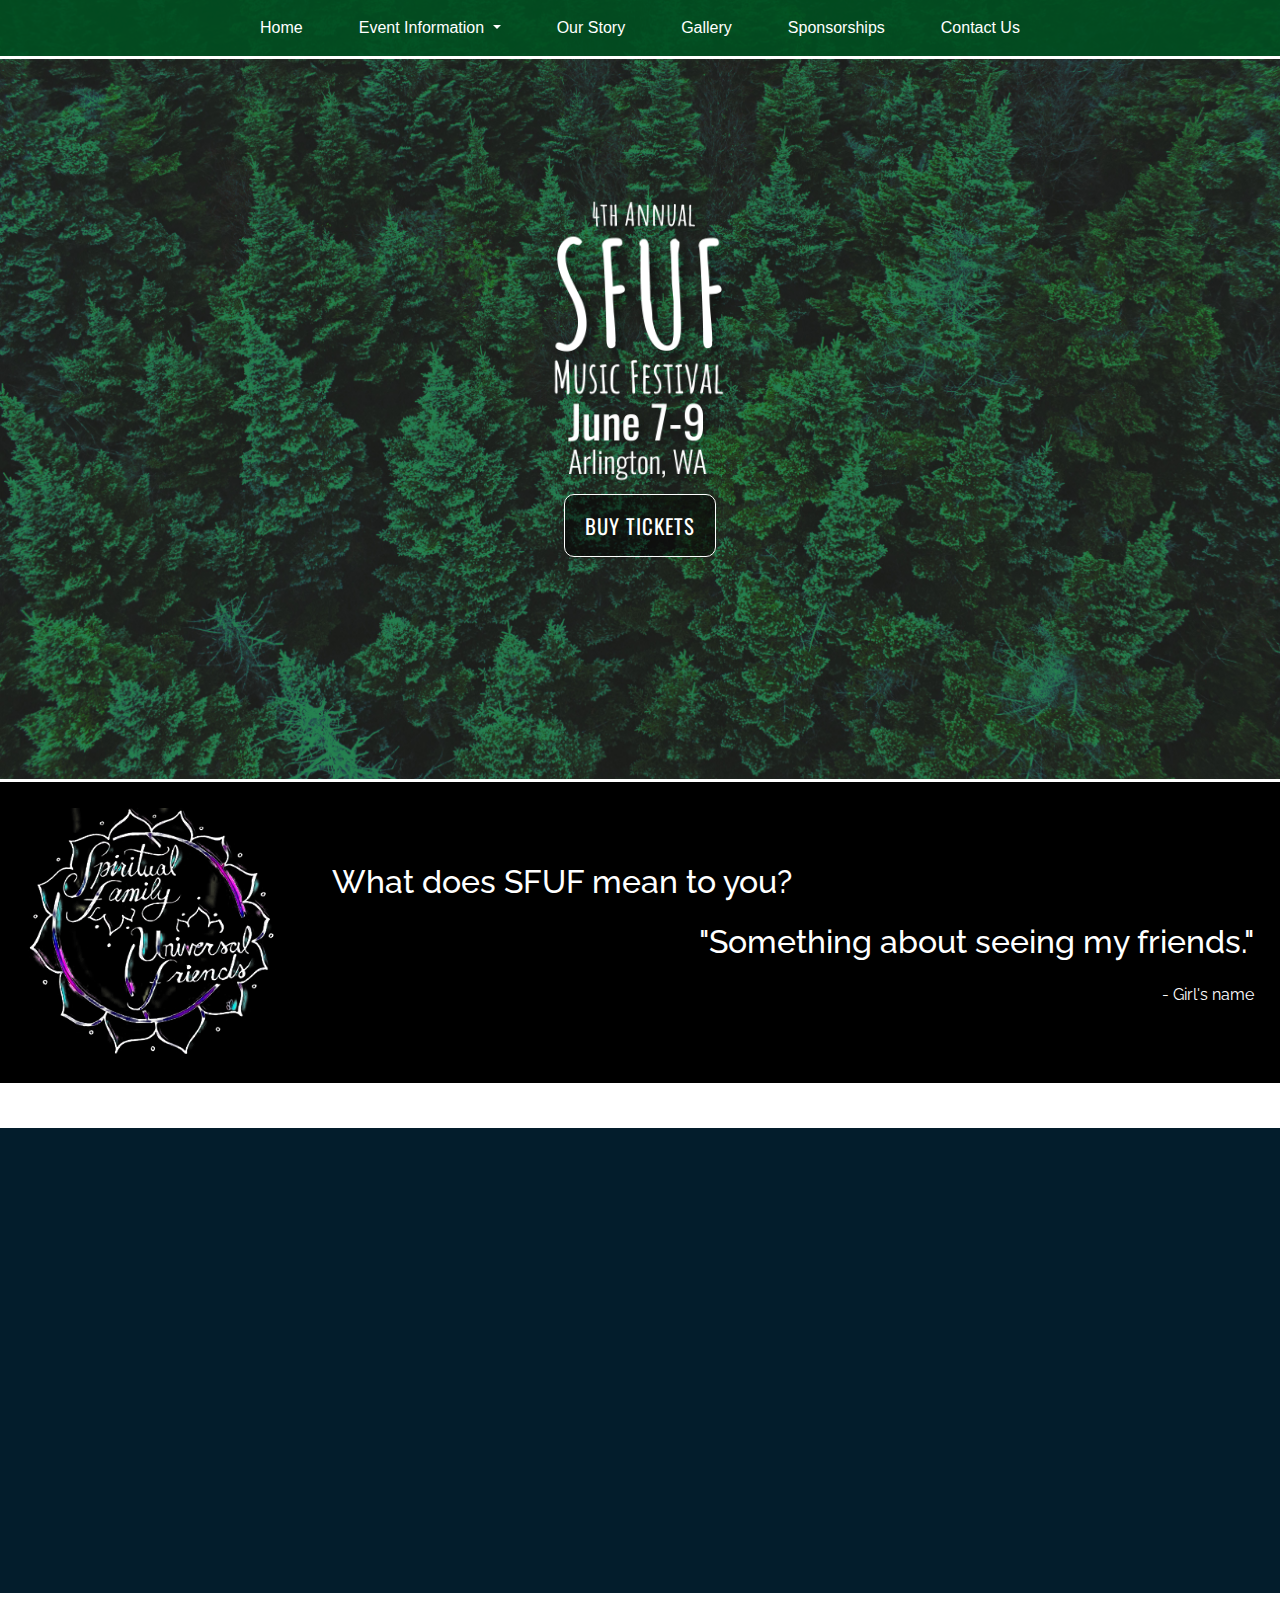
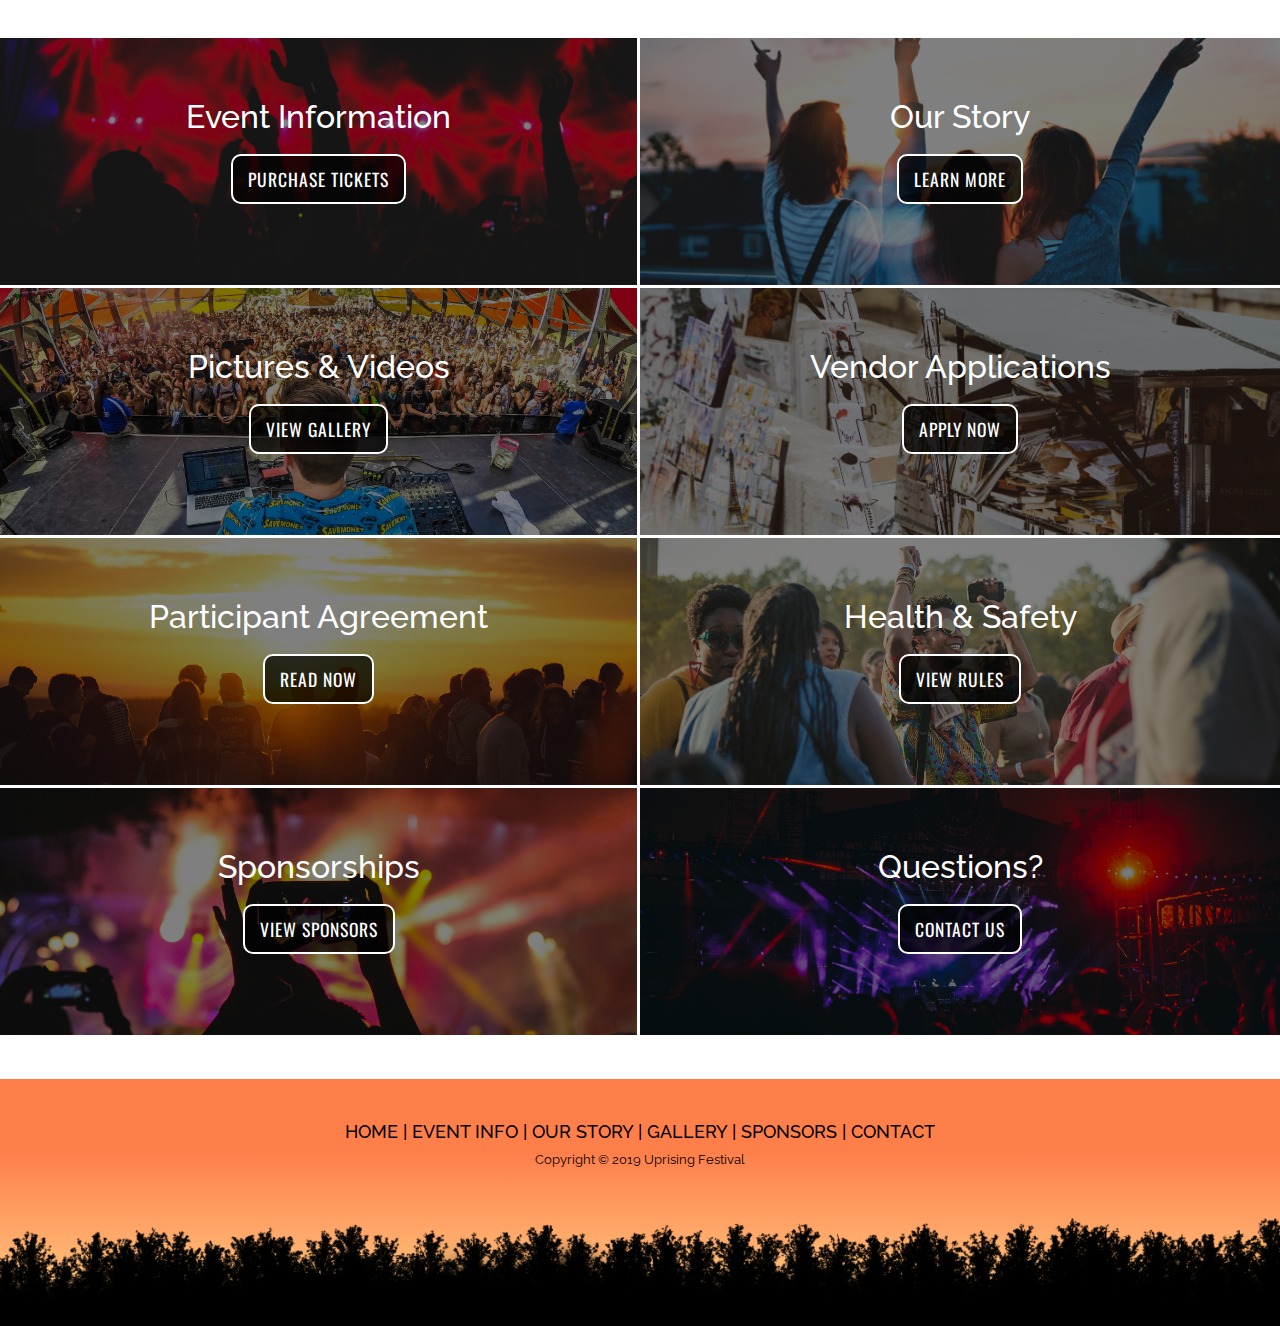
==== index.html @ 6d9744b8 "various updates" ====
<!DOCTYPE html>
<html>
<head>
	<meta name="viewport" content="width=device-width, initial-scale=1.0">
	<title>SFUF Music Festival</title>
	<link rel="stylesheet" href="https://stackpath.bootstrapcdn.com/bootstrap/4.3.1/css/bootstrap.min.css" integrity="sha384-ggOyR0iXCbMQv3Xipma34MD+dH/1fQ784/j6cY/iJTQUOhcWr7x9JvoRxT2MZw1T" crossorigin="anonymous">
	<link rel="stylesheet" type="text/css" href="styles/style.css">
	<link rel="stylesheet" type="text/css" href="https://fonts.googleapis.com/css?family=Oswald:400,700|Raleway:400,500,700|Amatic+SC:700">
	<link rel="stylesheet" href="https://use.fontawesome.com/releases/v5.7.2/css/all.css" integrity="sha384-fnmOCqbTlWIlj8LyTjo7mOUStjsKC4pOpQbqyi7RrhN7udi9RwhKkMHpvLbHG9Sr" crossorigin="anonymous">
	<script src="https://cdnjs.cloudflare.com/ajax/libs/jquery/3.3.1/jquery.js"></script>

	<script type="text/javascript">
		
		$(document).ready(function() {
		    // run test on initial page load
		    checkSize();

		    // run test on resize of the window
		    $(window).resize(checkSize);
		});

		//Function to the css rule
		function checkSize(){
		    if ($(".index-header").css("background-size") == "100%"){
				$(window).scroll(function() {
					var scrollPos = $(this).scrollTop();
					$("header").css({
						'background-size' : 100 + scrollPos/30 + '%'
					});
				});
		    }
		}

		$(function(){  // $(document).ready shorthand
		  $('.row-2').fadeIn('slow');
		});

		$(document).ready(function() {
		    
		    /* Every time the window is scrolled ... */
		    $(window).scroll( function(){
		    
		        /* Check the location of each desired element */
		        $('.video').each( function(i){
		            
		            var bottom_of_object = $(this).position().top + $(this).outerHeight();
		            var bottom_of_window = $(window).scrollTop() + $(window).height();
		            
		            /* If the object is completely visible in the window, fade it it */
		            if( bottom_of_window > bottom_of_object ){
		                
		                $(this).animate({'opacity':'1'},1000);
		                    
		            }
		            
		        }); 
		    
		    });
		    
		});

	</script>

</head>
<body>


	<header class="index-header">

		<nav class="navbar navbar-expand-lg navbar-light bg-light">
<!-- 		  <a class="navbar-brand" href="#"><img src="images/sfuf-white.png" id="nav-logo"></a> -->
		  <button class="navbar-toggler" type="button" data-toggle="collapse" data-target="#navbarSupportedContent" aria-controls="navbarSupportedContent" aria-expanded="false" aria-label="Toggle navigation">
		    <span class="navbar-toggler-icon"></span>
		  </button>

		  <div class="collapse navbar-collapse" id="navbarSupportedContent">
		    <ul class="navbar-nav mr-auto">
		      <li class="nav-item active">
		        <a class="nav-link" href="index.html">Home <span class="sr-only">(current)</span></a>
		      </li>
		      <li class="nav-item dropdown">
		        <a class="nav-link dropdown-toggle" href="#" id="navbarDropdown" role="button" data-toggle="dropdown" aria-haspopup="true" aria-expanded="false">
		          Event Information
		        </a>
		        <div class="dropdown-menu" aria-labelledby="navbarDropdown">
		          <a class="dropdown-item" href="#">General Info</a>
		          <a class="dropdown-item" href="#">Health & Safety</a>
		          <a class="dropdown-item" href="#">Participant Agreement</a>
		          <a class="dropdown-item" href="#">Vendor App</a>
		        </div>
		      </li>
		      <li class="nav-item">
		        <a class="nav-link" href="our-story.html">Our Story</a>
		      </li>
		      <li class="nav-item">
		        <a class="nav-link" href="#">Gallery</a>
		      </li>
		      <li class="nav-item">
		        <a class="nav-link" href="#">Sponsorships</a>
		      </li>
		      <li class="nav-item">
		        <a class="nav-link" href="#">Contact Us</a>
		      </li>
		      </li>
		    </ul>
		  </div>
		</nav>

		<div class="header-content">
			<img src="images/sfuf-header-3.png" class="header-img"><br>
			<button class="header-btn">Buy Tickets</button>
		</div>
	</header>

	<div id="primary" class="index-content">
		<main id="main" class="site-main">

			<div class="main-content">

				<div class="row-1">
					<div class="logo">
						<img src="images/sfuf-white.png" id="logo">
					</div>
					<div class="quote">
						<h1>What does SFUF mean to you?</h1>
						<div class="reply">
							<h1>"Something about seeing my friends."</h1>
							<p>- Girl's name</p>
						</div>
					</div>
				</div>			

				<div class="row-2">
					<div class="video">
						<h1 class="video-title">SFUF Music Festival 2017 Footage</h1>
						<iframe src="https://www.youtube.com/embed/9cWSWZK2eg0?controls=0?rel=0" frameborder="0" allow="accelerometer; autoplay; encrypted-media; gyroscope; picture-in-picture" allowfullscreen class="yt-video"></iframe>
					</div>
				</div>
			</div>

			<div class="flex-container">
				<div class="box box-1">
					<div class="overlay">
						<div class="box-content">
							<h2>Event Information</h2>
							<button class="nav-btn">Purchase Tickets</button>
						</div>
					</div>
				</div>
				<div class="box box-2">
					<div class="overlay">	
						<div class="box-content">
							<h2>Our Story</h2>
							<button class="nav-btn">Learn More</button>
						</div>
					</div>
				</div>
				<div class="box box-3">
					<div class="overlay">
						<div class="box-content">
							<h2>Pictures & Videos</h2>
							<button class="nav-btn">View Gallery</button>
						</div>
					</div>
				</div>
				<div class="box box-4">
					<div class="overlay">
						<div class="box-content">
							<h2>Vendor Applications</h2>
							<button class="nav-btn">Apply Now</button>
						</div>
					</div>
				</div>
				<div class="box box-5">
					<div class="overlay">
						<div class="box-content">
							<h2>Participant Agreement</h2>
							<button class="nav-btn">Read Now</button>
						</div>
					</div>
				</div>
				<div class="box box-6">
					<div class="overlay">
						<div class="box-content">
							<h2>Health & Safety</h2>
							<button class="nav-btn">View Rules</button>
						</div>
					</div>
				</div>
				<div class="box box-7">
					<div class="overlay">
						<div class="box-content">
							<h2>Sponsorships</h2>
							<button class="nav-btn">View Sponsors</button>
						</div>
					</div>
				</div>
				<div class="box box-8">
					<div class="overlay">
						<div class="box-content">
							<h2>Questions?</h2>
							<button class="nav-btn">Contact Us</button>
						</div>
					</div>
				</div>
			</div>

		</main><!-- #main -->
	</div><!-- #primary -->


	<footer class="site-footer">
		<div class="footer-bg">
			<div class="site-info">
				<span class="footer-links"><a href="index.html">Home</a> | <a href="event-information.html">Event Info</a> | <a href="our-story.html">Our Story</a> | <a href="gallery.html">Gallery</a> | <a href="sponsors.html">Sponsors</a> | <a href="contact.html">Contact</a></span>
				<span class="copyright">Copyright © 2019 Uprising Festival</span>
				<span class="soc-med-icons"><a href="https://www.facebook.com/SpiritualFamilyUniversalFriends" target="_blank"><i class="fab fa-facebook"></i></a><a href="https://www.instagram.com/uprising.fest/" target="_blank"><i class="fab fa-instagram"></i></a></span>
			</div><!-- .site-info -->
		</div>
	</footer>


	<script src="https://stackpath.bootstrapcdn.com/bootstrap/4.3.1/js/bootstrap.min.js" integrity="sha384-JjSmVgyd0p3pXB1rRibZUAYoIIy6OrQ6VrjIEaFf/nJGzIxFDsf4x0xIM+B07jRM" crossorigin="anonymous"></script>
</body>
</html>
---- styles/style.css ----
/*--------------------------------------------------------------
# Normalize
--------------------------------------------------------------*/
html {
	line-height: 1.15; /* 1 */
	-webkit-text-size-adjust: 100%; /* 2 */
}

body {
	margin: 0;
	outline: none;
}


h1 {
	font-size: 2em;
	margin: 0.67em 0;
	font-family: 'Raleway', sans-serif;
	font-weight: 500;
}

a {
	cursor: pointer;
}

/*--------------------------------------------------------------
## Header
--------------------------------------------------------------*/
body {
	background-image: url("../images/noah-silliman-155839-unsplash-1.jpg");
	background-size: cover;
	background-attachment: fixed;
	background-position: center;
}

.navbar {
	border-bottom: 3px solid #fff;
}

.navbar-light .navbar-toggler {
    color: #fff;
    border: none;
    filter: invert(100%);
}

.navbar-light .navbar-nav .nav-link {
    color: #fff;
}

.bg-light {
	background: rgba(0,79,32,.9) !important;	
}

.dropdown-menu {
	background: #006F2D;
}

.dropdown-menu a {
	color: #fff;
	transition: .2s;
	-webkit-transition: .2s;
}

@media (min-width: 992px) {
	.navbar-expand-lg .navbar-nav .nav-link {
		margin: 0 20px;
	}
	.mr-auto {
		margin: 0 auto;
	}
	.navbar-light .navbar-nav .nav-link,
	.navbar-light .navbar-nav .active>.nav-link {
		color: #fff;
		transition: .3s;
		-webkit-transition: .3s;
	}
}

.index-header {
	background: url("../images/noah-silliman-155839-unsplash-1.jpg") no-repeat;
	background-size: 100%;
	background-position: center; 
}

.page-header {
	background: url("../images/daniel-mingook-kim-139409-unsplash.jpg") no-repeat/* 50% 50%*/;
	background-size: 100%;
	background-position: center bottom;
}

header {
	background: url("../images/noah-silliman-155839-unsplash-1.jpg") no-repeat 50% 50%;
	background-size: cover;
}

.header-content {
	margin-top: 15vh;
	height: 65vh;
	text-align: center;
	color: #fff;
	overflow: hidden;
}

.header-content h1 {
	font-family: 'Amatic SC', sans-serif;
	font-size: 5em;
	margin-top: 10%;
	text-shadow: 4px 2px 10px rgba(0,0,0,0.8);
}

.header-img {
	width: 40%;
	max-width: 200px;
}

.header-btn {
	text-decoration: none;
	border: 1px solid #fff;
	border-radius: 10px;
	margin-top: 10px;
	padding: 15px 20px;
	font-size: 1.3em;
	background: rgba(0,0,0,0.5);
	color: #fff;
	font-family: 'Oswald', sans-serif;
	letter-spacing: 1px;
	text-transform: uppercase;
	transition: .3s;
	-webkit-transition: .3s;
	outline: none;
}

.header-btn:hover {
	border: 1px solid #fff;
	background: rgba(0,0,0,0.7);
	cursor: pointer;
	letter-spacing: 2px;
	font-size: 1.4em;
}

.menu-toggle {
	background: none;
	border: none;
	font-size: 1.5em;
	line-height: 35px;
	outline: none;
}

/*--------------------------------------------------------------
## Main Content
--------------------------------------------------------------*/
.content-area {
	width: 100%;
	font-family: 'Raleway', sans-serif;
	padding-bottom: 3%;
	background: #000;
	color: #fff;
}

#primary {
	width: 100%;
	font-family: 'Raleway', sans-serif;
	background: rgba(255,255,255,.5);
	padding-bottom: 3%;
}

.main-content {
	color: #fff;
	border-top: 3px solid #fff;
}

.row-1 {
	background: #000;
	display: flex;
	border-bottom: 3px solid #fff;
}

.logo {
	flex: 1 25%;
	padding: 2%;
	align-items: center;
	align-self: center;
}

#logo {
	max-width: 250px;
	width: 100%;
}

.quote {
	flex: 1 80%;
	padding: 2%;
	align-items: center;
	align-self: center;
}

.reply {
	text-align: right;
}

.row-2 {
	background: #031D2C; 	
	margin: 3% 0;
	border-bottom: 3px solid #fff;
	border-top: 3px solid #fff;
}

.video {
	padding: 3% 2%;
	margin: 0 auto;
	text-align: center;
	opacity: 0;

}

.video-title {
	font-size: 2.2em;
	margin: 0 0 2% 0;
	color: #B5C5CE;
}

.yt-video {
	width: 560px;
	height: 315px; 
}

.flex-container {
	display: flex;
	flex-wrap: wrap;
	border-bottom: 3px solid #fff;
}

.box {
	position: relative;
	width: 50%;
	text-align: center;
	height: 250px;
	color: #fff;
	background-size: cover;
	background-repeat: no-repeat;
	background-position: center;
	border-top: 3px solid #fff;
}

.box-1 {
	background-image: url("../images/noiseporn-247586-unsplash.jpg");
	border-right: 3px solid #fff;
}

.box-2 {
	background-image: url("../images/simon-maage-706908-unsplash.jpg");
}

.box-3 {
	background-image: url("../images/photo-1493676304819-0d7a8d026dcf.jpeg");
	border-right: 3px solid #fff;
}

.box-4 {
	background-image: url("../images/photo-1474500509889-915dbf0f966a.jpeg");
}

.box-5 {
	background-image: url("../images/photo-1529182856268-587c45053e0f.jpeg");
	border-right: 3px solid #fff;
}

.box-6 {
	background-image: url("../images/photo-1520483691742-bada60a1edd6.jpeg");
}

.box-7 {
	background-image: url("../images/photo-1501281668745-f7f57925c3b4.jpeg");
	border-right: 3px solid #fff;
}

.box-8 {
	background-image: url("../images/photo-1506157999258-a35364384ce9.jpeg");
}

.overlay {
	position: absolute;
	background: rgba(0,0,0,0.5);
	top: 0;
	left: 0;
	width: 100%;
	height: 100%;
}

.box-content h2 {
	margin-top: 0;
}

.box-content {
	height: 100%;
	margin-top: 60px;
}

.nav-btn {
	text-decoration: none;
	border: 2px solid #fff;
	border-radius: 10px;
	margin-top: 10px;
	padding: 10px 15px;
	background: rgba(0,0,0,0.7);
	color: #fff;
	font-family: 'Oswald', sans-serif;
	letter-spacing: 1px;
	font-size: 1.1em;
	text-transform: uppercase;
	transition: .5s;
	-webkit-transition: .5s;
	outline: none;
}

.nav-btn:hover {
	border: 2px solid #000;
	color: #000;
	background: rgba(255,255,255,0.9);
	cursor: pointer;
}

.page-content {
	background: #000;
	width: 100%;
	padding: 10% 0;
	border-bottom: 3px solid #fff;
}

.page-content p {
	max-width: 1000px;
	margin: 0 auto;
}

/*--------------------------------------------------------------
## Footer
--------------------------------------------------------------*/
.site-footer {
	background: linear-gradient(#ff7f4b 30%, #ffd88c);
	background-size: 100%;
	position: relative;
	height: 250px;
	color: #000;
	border-top: 3px solid #fff;
}

.site-info {
	padding: 0 2%;
	margin: 40px;
	text-align: center;
	font-family: 'Raleway', sans-serif;
}

.site-info span {
	display: block;
}

.site-info a {
	color: #000;
	text-decoration: none;
}

.site-info a:hover {
	color: #000;
	text-decoration: underline;
}

.footer-links {
	font-size: 1.1em;
	font-weight: 500;
	text-transform: uppercase;
}

.copyright {
	font-size: .8em;
	margin-top: 5px;
}

.soc-med-icons {
	margin-top: 5px;
	z-index: 100;
}

.fab {
	font-size: 1.8em;
	margin: 0 1%;
}

.fab:hover {
	color: rgba(0,0,0,0.8);
}

.footer-bg {
	background-image: url("../images/footer-trees-6.png");
	background-position: bottom;
	background-size: contain;
	background-repeat: no-repeat;
	width: 100%;
	height: 100%;
	position: absolute;
}

/*--------------------------------------------------------------
## Media Queries
--------------------------------------------------------------*/
@media only screen and (max-width: 992px) {
	.index-header,
	.page-header {
		background-size: cover;
	}

	.box {
		width: 100%;
	}

	.box-1,
	.box-3,
	.box-5,
	.box-7 {
		border-right: none;
	}

	.footer-bg {
		background-size: 150%;
	}
}

@media only screen and (max-width: 768px) {
	.video-title {
		font-size: 1.5em;
	}

	.row-1 {
		display: block;
		padding: 2%;
	}

	.logo {
		width: 100%;
		text-align: center;
	}

	.quote h1 {
		font-size: 1.6em;
		margin: 1.5rem 0;
	}

	.yt-video {
		width: 380px;
		height: 214px;
	}

	.fab {
		margin: 0 2%;
	}

	.footer-bg {
		background-size: 200%;
	}
}
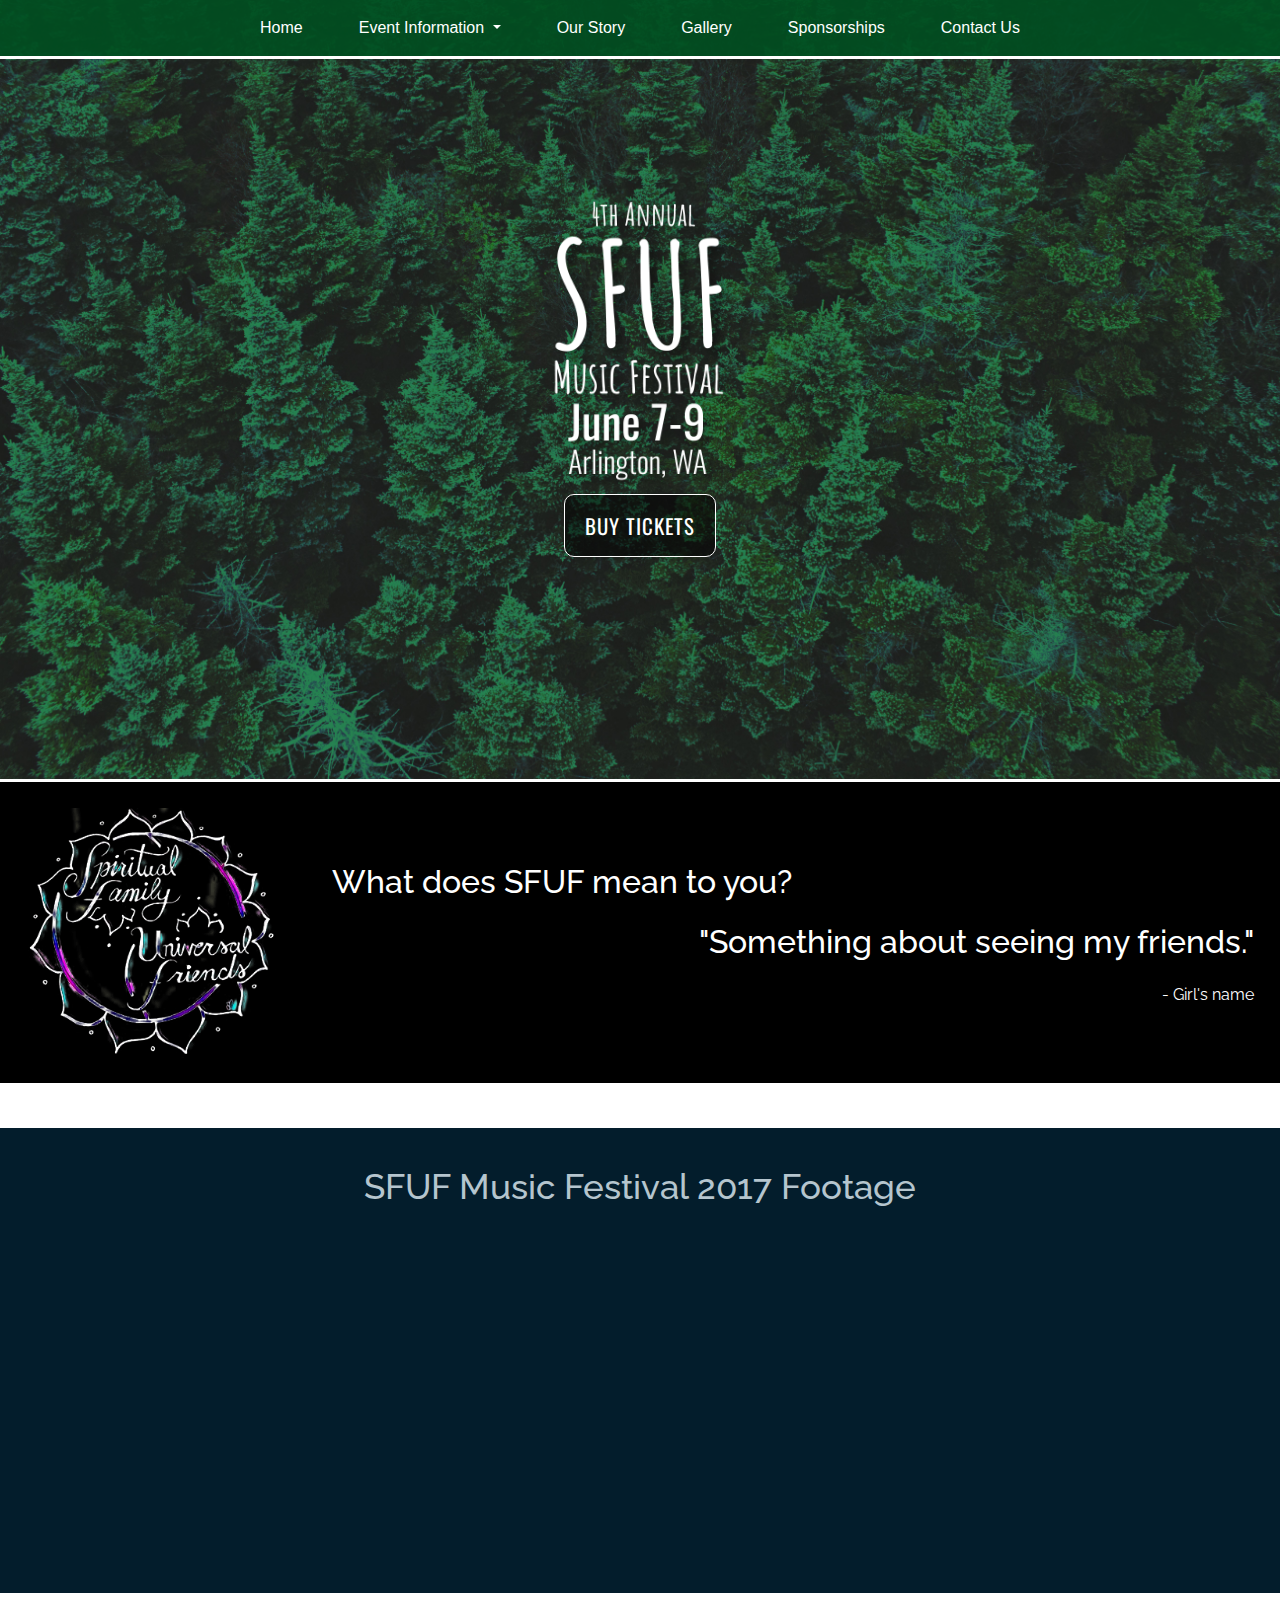
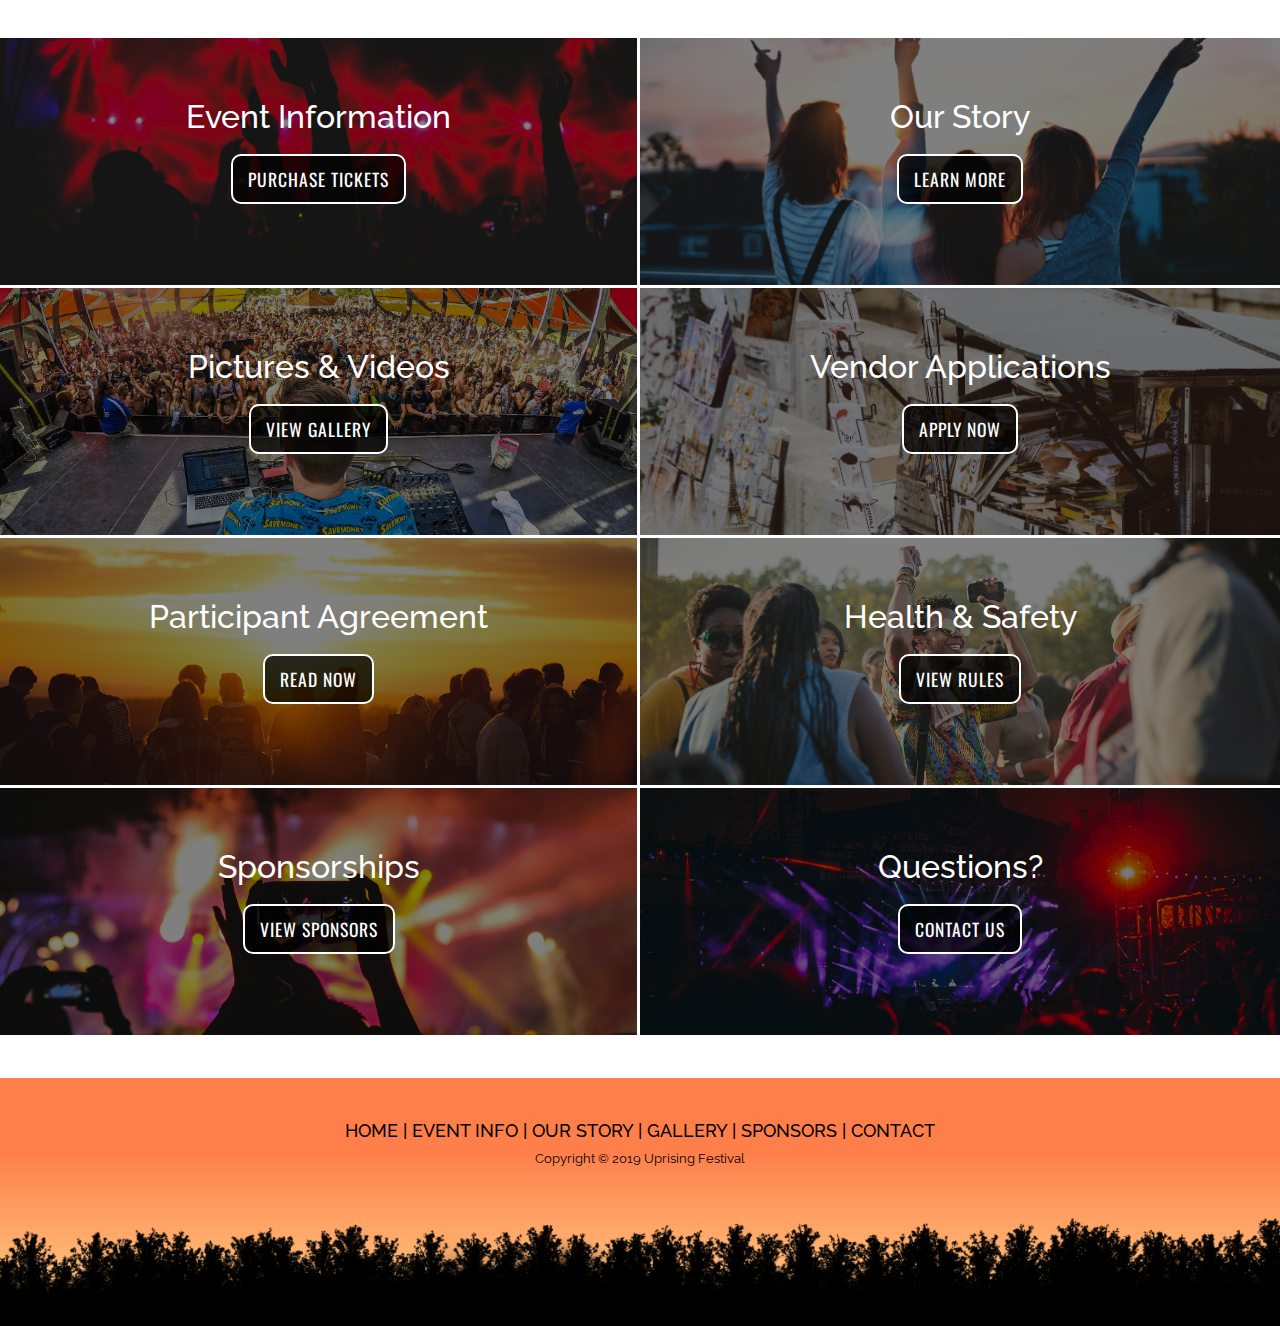
==== commit c64b34dc: "contact page" ====
--- a/index.html
+++ b/index.html
@@ -32,7 +32,7 @@
 		}
 
 		$(function(){  // $(document).ready shorthand
-		  $('.row-2').fadeIn('slow');
+		  $('.video').fadeIn('slow');
 		});
 
 		$(document).ready(function() {
@@ -41,7 +41,7 @@
 		    $(window).scroll( function(){
 		    
 		        /* Check the location of each desired element */
-		        $('.video').each( function(i){
+		        $('.yt-video').each( function(i){
 		            
 		            var bottom_of_object = $(this).position().top + $(this).outerHeight();
 		            var bottom_of_window = $(window).scrollTop() + $(window).height();
@@ -99,7 +99,7 @@
 		        <a class="nav-link" href="#">Sponsorships</a>
 		      </li>
 		      <li class="nav-item">
-		        <a class="nav-link" href="#">Contact Us</a>
+		        <a class="nav-link" href="contact.html">Contact Us</a>
 		      </li>
 		      </li>
 		    </ul>
@@ -207,7 +207,6 @@
 
 		</main><!-- #main -->
 	</div><!-- #primary -->
-
 
 	<footer class="site-footer">
 		<div class="footer-bg">
@@ -219,7 +218,6 @@
 		</div>
 	</footer>
 
-
 	<script src="https://stackpath.bootstrapcdn.com/bootstrap/4.3.1/js/bootstrap.min.js" integrity="sha384-JjSmVgyd0p3pXB1rRibZUAYoIIy6OrQ6VrjIEaFf/nJGzIxFDsf4x0xIM+B07jRM" crossorigin="anonymous"></script>
 </body>
 </html>
--- a/styles/style.css
+++ b/styles/style.css
@@ -61,36 +61,27 @@
 	-webkit-transition: .2s;
 }
 
-@media (min-width: 992px) {
-	.navbar-expand-lg .navbar-nav .nav-link {
-		margin: 0 20px;
-	}
-	.mr-auto {
-		margin: 0 auto;
-	}
-	.navbar-light .navbar-nav .nav-link,
-	.navbar-light .navbar-nav .active>.nav-link {
-		color: #fff;
-		transition: .3s;
-		-webkit-transition: .3s;
-	}
-}
-
 .index-header {
 	background: url("../images/noah-silliman-155839-unsplash-1.jpg") no-repeat;
 	background-size: 100%;
-	background-position: center; 
-}
-
-.page-header {
-	background: url("../images/daniel-mingook-kim-139409-unsplash.jpg") no-repeat/* 50% 50%*/;
+	background-position: bottom center; 
+}
+
+.about-header {
+	background: url("../images/daniel-mingook-kim-139409-unsplash.jpg") no-repeat;
 	background-size: 100%;
 	background-position: center bottom;
 }
 
+.contact-header {
+	background: url("../images/pavan-trikutam-1660-unsplash.jpg") no-repeat;
+	background-size: 100%;
+	background-position: center bottom;
+}
+
 header {
-	background: url("../images/noah-silliman-155839-unsplash-1.jpg") no-repeat 50% 50%;
-	background-size: cover;
+/*	background: url("../images/noah-silliman-155839-unsplash-1.jpg") no-repeat 50% 50%;
+	/*background-size: cover;*/
 }
 
 .header-content {
@@ -209,7 +200,6 @@
 	padding: 3% 2%;
 	margin: 0 auto;
 	text-align: center;
-	opacity: 0;
 
 }
 
@@ -221,7 +211,8 @@
 
 .yt-video {
 	width: 560px;
-	height: 315px; 
+	height: 315px;
+	opacity: 0;
 }
 
 .flex-container {
@@ -330,6 +321,40 @@
 .page-content p {
 	max-width: 1000px;
 	margin: 0 auto;
+}
+
+.contact-content {
+	display: flex;
+}
+
+.contact-left,
+.contact-right {
+	flex: 1 50%;
+	padding: 0 2%;
+}
+
+.contact-left form {
+	max-width: 300px;
+	margin: 0 auto;
+}
+
+.contact-left input,
+.contact-left textarea {
+	margin: 2%;
+	padding: 1% 2%;
+	border-radius: 5px;
+	outline: none;
+	background: #f5f5f5;
+	border: 3px solid #c8c8c8;
+	color: rgb(0,79,32);
+}
+
+.contact-buttons {
+	text-align: center;
+}
+
+.contact-right i {
+	margin: 2%;
 }
 
 /*--------------------------------------------------------------
@@ -341,7 +366,7 @@
 	position: relative;
 	height: 250px;
 	color: #000;
-	border-top: 3px solid #fff;
+	border-top: 2px solid #fff;
 }
 
 .site-info {
@@ -446,8 +471,8 @@
 	}
 
 	.yt-video {
-		width: 380px;
-		height: 214px;
+		width: 350px;
+		height: 197px;
 	}
 
 	.fab {
@@ -459,7 +484,20 @@
 	}
 }
 
-
-
-
-
+@media (min-width: 992px) {
+	.navbar-expand-lg .navbar-nav .nav-link {
+		margin: 0 20px;
+	}
+	.mr-auto {
+		margin: 0 auto;
+	}
+	.navbar-light .navbar-nav .nav-link,
+	.navbar-light .navbar-nav .active>.nav-link {
+		color: #fff;
+		transition: .3s;
+		-webkit-transition: .3s;
+	}
+}
+
+
+
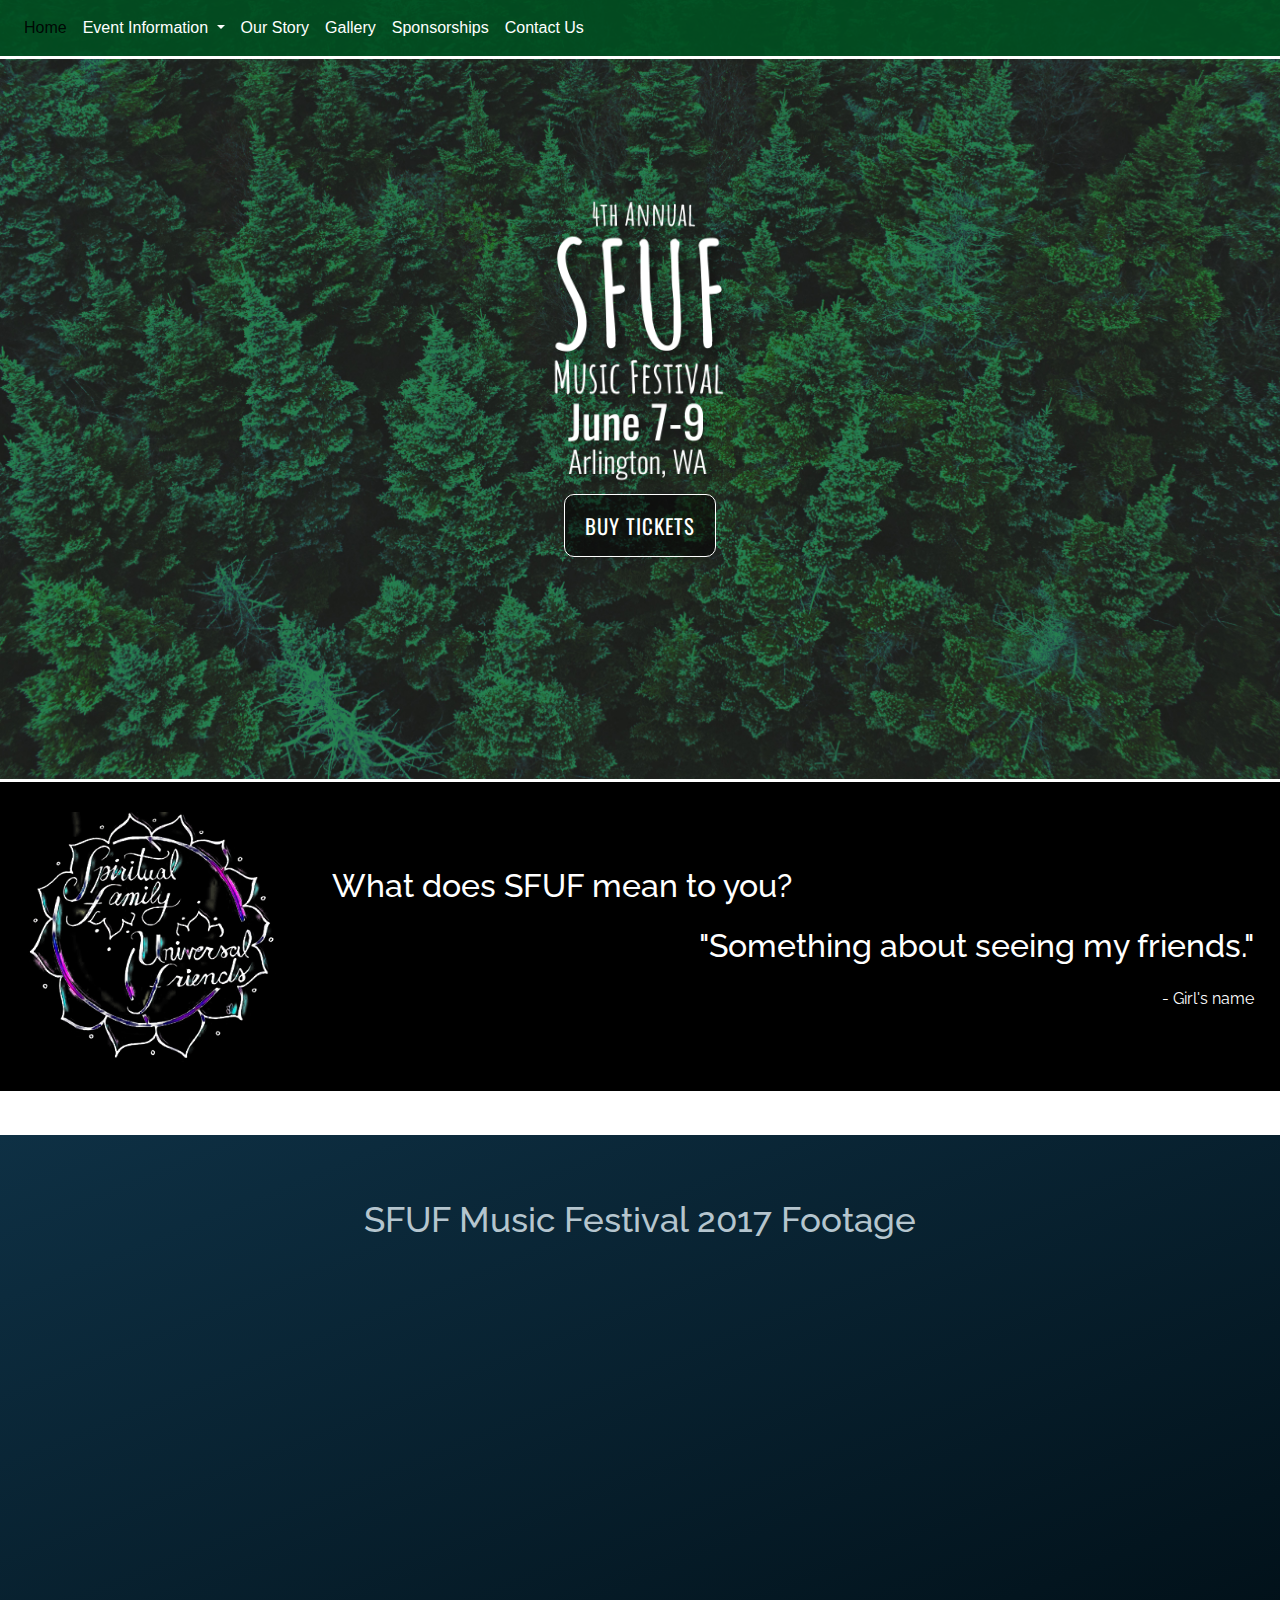
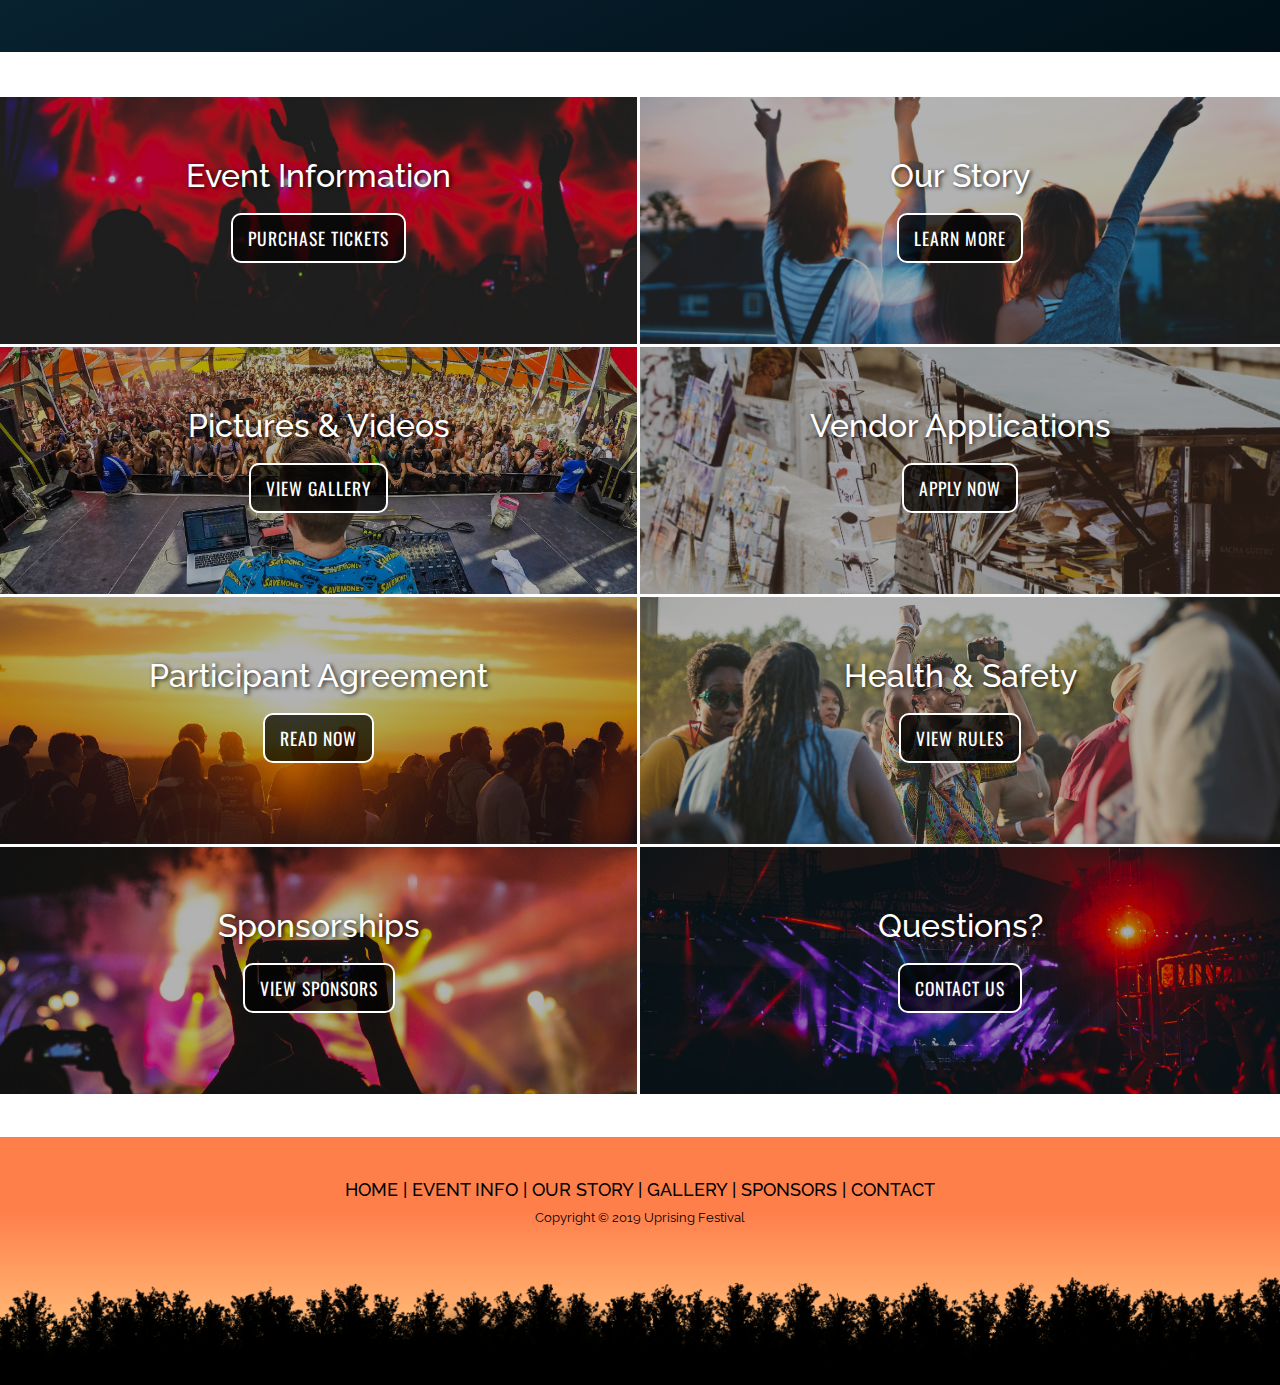
==== commit 92db5688: "various" ====
--- a/index.html
+++ b/index.html
@@ -7,60 +7,6 @@
 	<link rel="stylesheet" type="text/css" href="styles/style.css">
 	<link rel="stylesheet" type="text/css" href="https://fonts.googleapis.com/css?family=Oswald:400,700|Raleway:400,500,700|Amatic+SC:700">
 	<link rel="stylesheet" href="https://use.fontawesome.com/releases/v5.7.2/css/all.css" integrity="sha384-fnmOCqbTlWIlj8LyTjo7mOUStjsKC4pOpQbqyi7RrhN7udi9RwhKkMHpvLbHG9Sr" crossorigin="anonymous">
-	<script src="https://cdnjs.cloudflare.com/ajax/libs/jquery/3.3.1/jquery.js"></script>
-
-	<script type="text/javascript">
-		
-		$(document).ready(function() {
-		    // run test on initial page load
-		    checkSize();
-
-		    // run test on resize of the window
-		    $(window).resize(checkSize);
-		});
-
-		//Function to the css rule
-		function checkSize(){
-		    if ($(".index-header").css("background-size") == "100%"){
-				$(window).scroll(function() {
-					var scrollPos = $(this).scrollTop();
-					$("header").css({
-						'background-size' : 100 + scrollPos/30 + '%'
-					});
-				});
-		    }
-		}
-
-		$(function(){  // $(document).ready shorthand
-		  $('.video').fadeIn('slow');
-		});
-
-		$(document).ready(function() {
-		    
-		    /* Every time the window is scrolled ... */
-		    $(window).scroll( function(){
-		    
-		        /* Check the location of each desired element */
-		        $('.yt-video').each( function(i){
-		            
-		            var bottom_of_object = $(this).position().top + $(this).outerHeight();
-		            var bottom_of_window = $(window).scrollTop() + $(window).height();
-		            
-		            /* If the object is completely visible in the window, fade it it */
-		            if( bottom_of_window > bottom_of_object ){
-		                
-		                $(this).animate({'opacity':'1'},1000);
-		                    
-		            }
-		            
-		        }); 
-		    
-		    });
-		    
-		});
-
-	</script>
-
 </head>
 <body>
 
@@ -219,5 +165,7 @@
 	</footer>
 
 	<script src="https://stackpath.bootstrapcdn.com/bootstrap/4.3.1/js/bootstrap.min.js" integrity="sha384-JjSmVgyd0p3pXB1rRibZUAYoIIy6OrQ6VrjIEaFf/nJGzIxFDsf4x0xIM+B07jRM" crossorigin="anonymous"></script>
+	<script src="https://cdnjs.cloudflare.com/ajax/libs/jquery/3.3.1/jquery.js"></script>
+	<script type="text/javascript" src="scripts/main.js"></script>
 </body>
 </html>
--- a/styles/style.css
+++ b/styles/style.css
@@ -11,7 +11,6 @@
 	outline: none;
 }
 
-
 h1 {
 	font-size: 2em;
 	margin: 0.67em 0;
@@ -21,6 +20,16 @@
 
 a {
 	cursor: pointer;
+}
+
+::selection {
+  background: #26854C;
+  color: #101010;
+}
+
+::-moz-selection {
+  background: #26854C;
+  color: #101010;
 }
 
 /*--------------------------------------------------------------
@@ -180,7 +189,7 @@
 
 .quote {
 	flex: 1 80%;
-	padding: 2%;
+	padding: 5% 2%;
 	align-items: center;
 	align-self: center;
 }
@@ -190,14 +199,15 @@
 }
 
 .row-2 {
-	background: #031D2C; 	
+	background-color: #031D2C;
+	background-image: linear-gradient(to bottom right, #0E3044, #011018);
 	margin: 3% 0;
 	border-bottom: 3px solid #fff;
 	border-top: 3px solid #fff;
 }
 
 .video {
-	padding: 3% 2%;
+	padding: 5% 2%;
 	margin: 0 auto;
 	text-align: center;
 
@@ -213,6 +223,7 @@
 	width: 560px;
 	height: 315px;
 	opacity: 0;
+	border: 3px solid #fff;
 }
 
 .flex-container {
@@ -271,15 +282,21 @@
 
 .overlay {
 	position: absolute;
-	background: rgba(0,0,0,0.5);
+	background: rgba(0,0,0,0.3);
 	top: 0;
 	left: 0;
 	width: 100%;
 	height: 100%;
+	transition: ease .3s;
+}
+
+.overlay:hover {
+	background: rgba(0,0,0,0.5);
 }
 
 .box-content h2 {
 	margin-top: 0;
+	text-shadow: 2px 1px 4px rgba(0,0,0,0.8);
 }
 
 .box-content {
@@ -325,6 +342,7 @@
 
 .contact-content {
 	display: flex;
+	flex: flex-wrap;
 }
 
 .contact-left,
@@ -353,8 +371,27 @@
 	text-align: center;
 }
 
+.contact-buttons input {
+	background: #000;
+	color: #fff;
+	border: 1px solid #fff;
+}
+
+.contact-buttons input:hover {
+	background: #505050;
+}
+
+.contact-buttons input:active {
+	background: #303030;
+}
+
 .contact-right i {
 	margin: 2%;
+}
+
+.contact-info {
+	margin: 0 auto;
+	width: fit-content;
 }
 
 /*--------------------------------------------------------------
@@ -430,8 +467,10 @@
 --------------------------------------------------------------*/
 @media only screen and (max-width: 992px) {
 	.index-header,
-	.page-header {
+	.about-header,
+	.contact-header {
 		background-size: cover;
+		/*background-attachment: fixed;*/
 	}
 
 	.box {
@@ -451,8 +490,14 @@
 }
 
 @media only screen and (max-width: 768px) {
-	.video-title {
-		font-size: 1.5em;
+	.header-content {
+		margin-top: 10vh;
+		height: 30vh;
+	}
+
+	.index-header .header-content {
+		margin-top: 5vh;
+		height: 50vh;
 	}
 
 	.row-1 {
@@ -465,6 +510,10 @@
 		text-align: center;
 	}
 
+	#logo {
+		max-width: 150px;
+	}
+
 	.quote h1 {
 		font-size: 1.6em;
 		margin: 1.5rem 0;
@@ -478,6 +527,10 @@
 	.fab {
 		margin: 0 2%;
 	}
+
+	.contact-left,
+	.contact-right {
+		flex: 1 100%;
 
 	.footer-bg {
 		background-size: 200%;
@@ -499,5 +552,20 @@
 	}
 }
 
-
-
+@media (min-width: 778px) {
+	@keyframes zoominoutvideo {
+	    0% {
+	        transform: scale(1,1);
+	    }
+	    50% {
+	        transform: scale(1.05,1.05);
+	    }
+	    100% {
+	        transform: scale(1,1);
+	    }
+	}
+
+	.yt-video:hover {
+		animation: zoominoutvideo .5s forwards;
+	}
+}
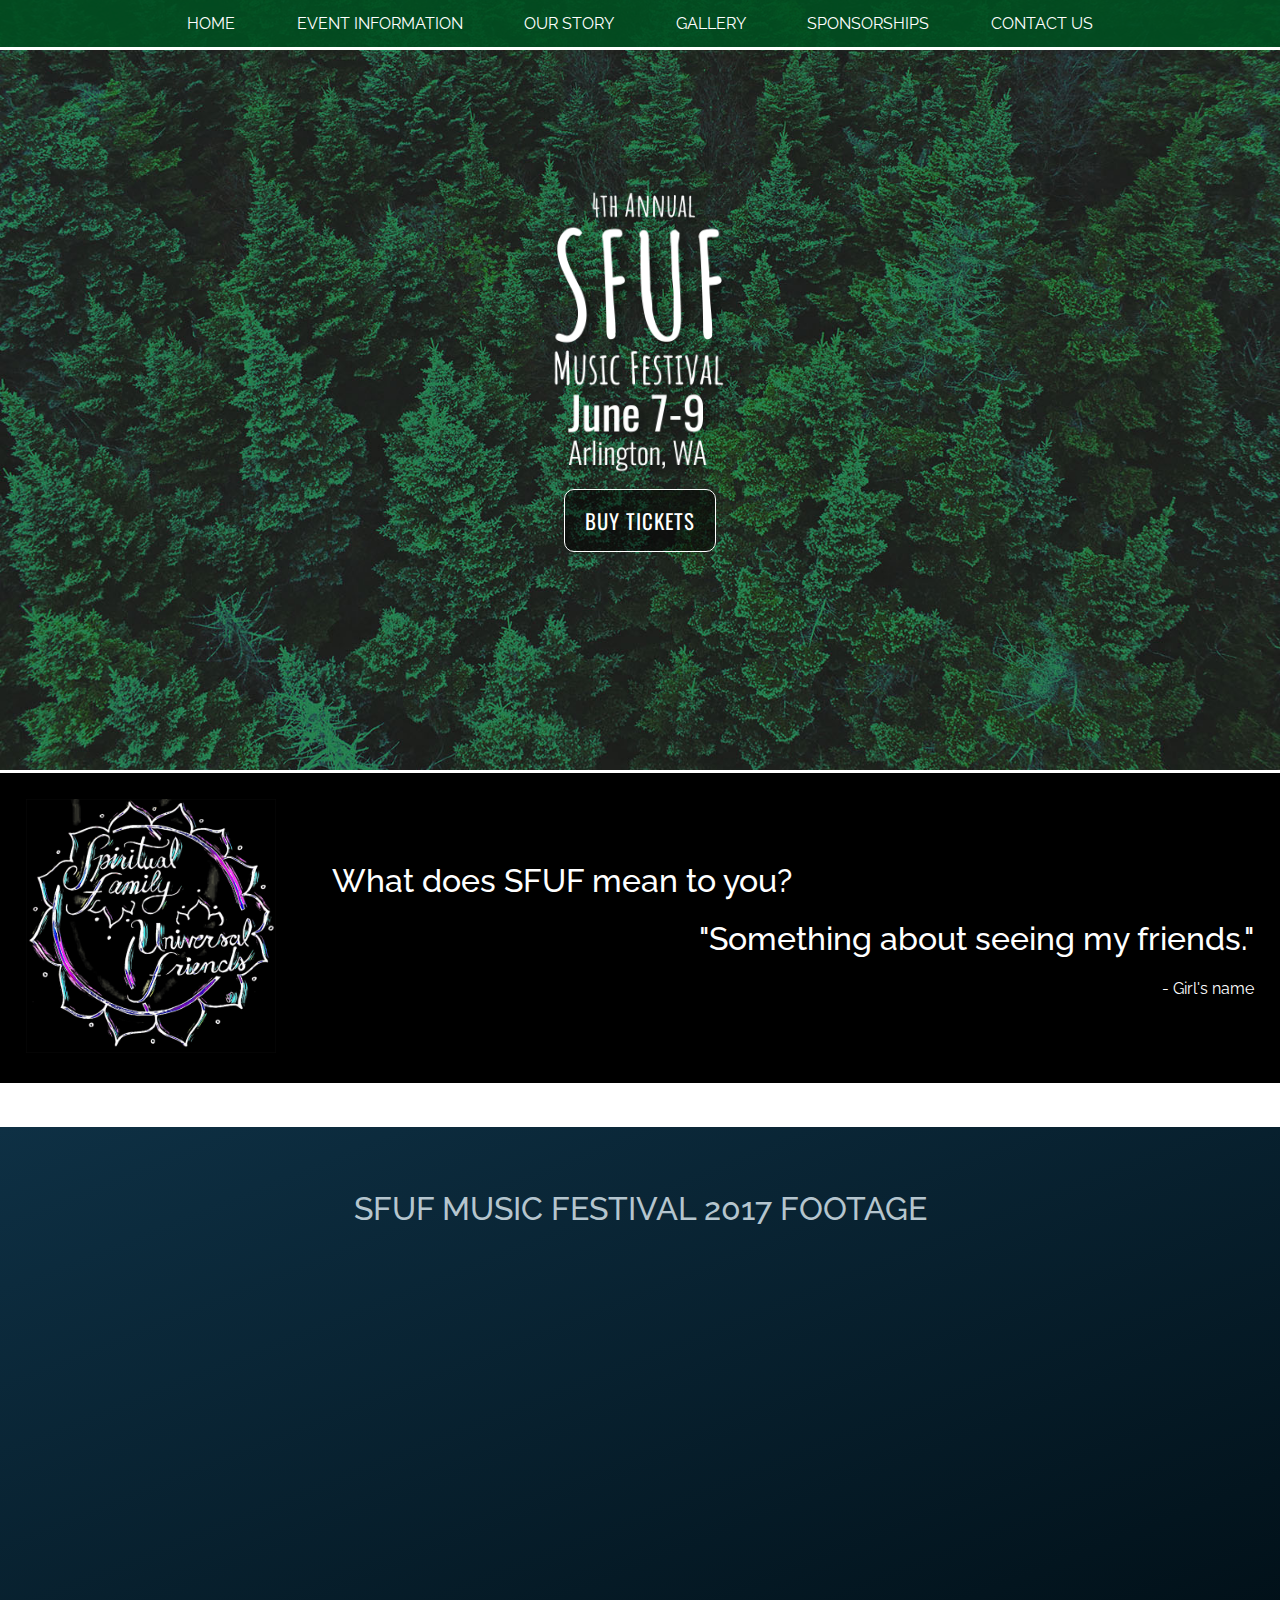
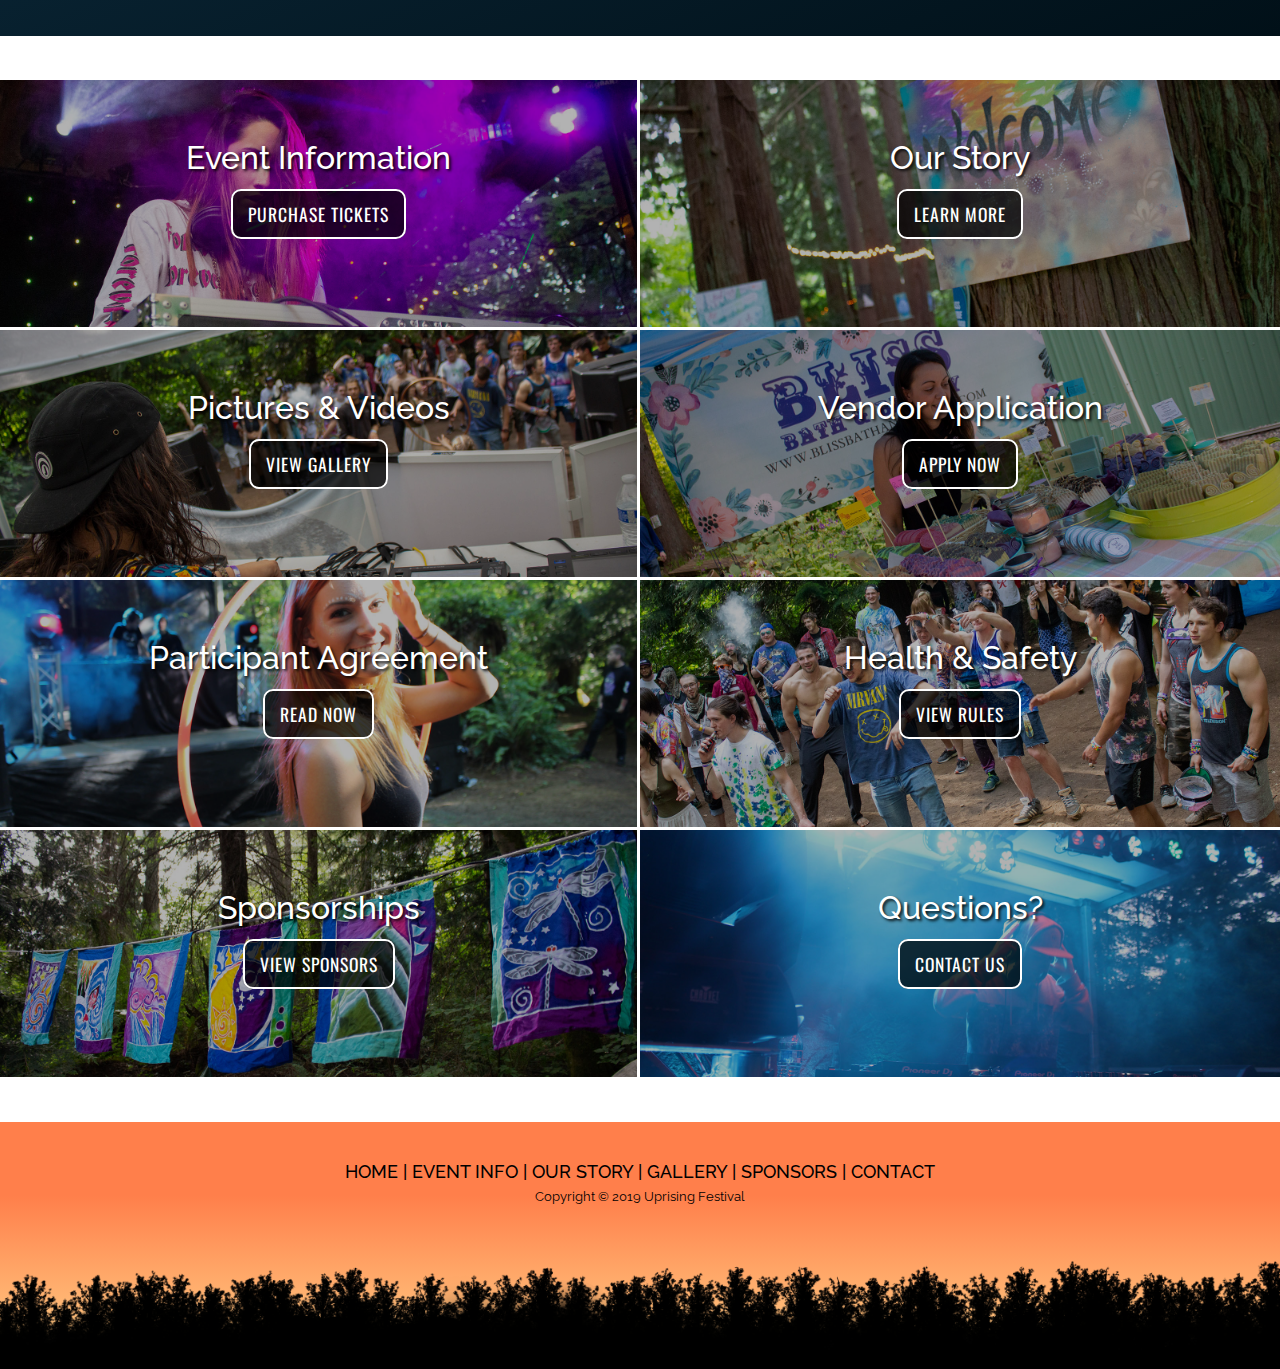
==== commit b7c75f41: "new navbar, added pages" ====
--- a/index.html
+++ b/index.html
@@ -3,53 +3,46 @@
 <head>
 	<meta name="viewport" content="width=device-width, initial-scale=1.0">
 	<title>SFUF Music Festival</title>
-	<link rel="stylesheet" href="https://stackpath.bootstrapcdn.com/bootstrap/4.3.1/css/bootstrap.min.css" integrity="sha384-ggOyR0iXCbMQv3Xipma34MD+dH/1fQ784/j6cY/iJTQUOhcWr7x9JvoRxT2MZw1T" crossorigin="anonymous">
 	<link rel="stylesheet" type="text/css" href="styles/style.css">
 	<link rel="stylesheet" type="text/css" href="https://fonts.googleapis.com/css?family=Oswald:400,700|Raleway:400,500,700|Amatic+SC:700">
 	<link rel="stylesheet" href="https://use.fontawesome.com/releases/v5.7.2/css/all.css" integrity="sha384-fnmOCqbTlWIlj8LyTjo7mOUStjsKC4pOpQbqyi7RrhN7udi9RwhKkMHpvLbHG9Sr" crossorigin="anonymous">
 </head>
-<body>
-
+<body class="index-body" ontouchstart="">
 
 	<header class="index-header">
-
-		<nav class="navbar navbar-expand-lg navbar-light bg-light">
-<!-- 		  <a class="navbar-brand" href="#"><img src="images/sfuf-white.png" id="nav-logo"></a> -->
-		  <button class="navbar-toggler" type="button" data-toggle="collapse" data-target="#navbarSupportedContent" aria-controls="navbarSupportedContent" aria-expanded="false" aria-label="Toggle navigation">
-		    <span class="navbar-toggler-icon"></span>
-		  </button>
-
-		  <div class="collapse navbar-collapse" id="navbarSupportedContent">
-		    <ul class="navbar-nav mr-auto">
-		      <li class="nav-item active">
-		        <a class="nav-link" href="index.html">Home <span class="sr-only">(current)</span></a>
-		      </li>
-		      <li class="nav-item dropdown">
-		        <a class="nav-link dropdown-toggle" href="#" id="navbarDropdown" role="button" data-toggle="dropdown" aria-haspopup="true" aria-expanded="false">
-		          Event Information
-		        </a>
-		        <div class="dropdown-menu" aria-labelledby="navbarDropdown">
-		          <a class="dropdown-item" href="#">General Info</a>
-		          <a class="dropdown-item" href="#">Health & Safety</a>
-		          <a class="dropdown-item" href="#">Participant Agreement</a>
-		          <a class="dropdown-item" href="#">Vendor App</a>
-		        </div>
-		      </li>
-		      <li class="nav-item">
-		        <a class="nav-link" href="our-story.html">Our Story</a>
-		      </li>
-		      <li class="nav-item">
-		        <a class="nav-link" href="#">Gallery</a>
-		      </li>
-		      <li class="nav-item">
-		        <a class="nav-link" href="#">Sponsorships</a>
-		      </li>
-		      <li class="nav-item">
-		        <a class="nav-link" href="contact.html">Contact Us</a>
-		      </li>
-		      </li>
-		    </ul>
-		  </div>
+		<nav>
+			<i class="fas fa-bars menu-toggle"></i>
+			<ul class="site-nav">
+				<li class="top-level">
+					<a href="index.html">Home</a>
+				</li>
+				<li class="top-level event-info">
+					<a href="event-information.html">Event Information</a>
+					<ul>
+						<li>
+							<a href="health-safety.html">Health & Safety</a>
+						</li>
+						<li>
+							<a href="participant-agreement.html">Participant Agreement</a>
+						</li>
+						<li>
+							<a href="vendor-app.html">Vendor Application</a>
+						</li>
+					</ul>
+				</li>
+				<li class="top-level">
+					<a href="our-story.html">Our Story</a>
+				</li>
+				<li class="top-level">
+					<a href="gallery.html">Gallery</a>
+				</li>
+				<li class="top-level">
+					<a href="sponsorships.html">Sponsorships</a>
+				</li>
+				<li class="top-level">
+					<a href="contact.html">Contact Us</a>
+				</li>
+			</ul>
 		</nav>
 
 		<div class="header-content">
@@ -65,7 +58,7 @@
 
 				<div class="row-1">
 					<div class="logo">
-						<img src="images/sfuf-white.png" id="logo">
+						<img src="images/sfuf-trans-600-2.png" id="logo">
 					</div>
 					<div class="quote">
 						<h1>What does SFUF mean to you?</h1>
@@ -89,7 +82,7 @@
 					<div class="overlay">
 						<div class="box-content">
 							<h2>Event Information</h2>
-							<button class="nav-btn">Purchase Tickets</button>
+							<a href="event-information.html" class="nav-btn">Purchase Tickets</a>
 						</div>
 					</div>
 				</div>
@@ -97,7 +90,7 @@
 					<div class="overlay">	
 						<div class="box-content">
 							<h2>Our Story</h2>
-							<button class="nav-btn">Learn More</button>
+							<a href="our-story.html" class="nav-btn">Learn More</a>
 						</div>
 					</div>
 				</div>
@@ -105,15 +98,15 @@
 					<div class="overlay">
 						<div class="box-content">
 							<h2>Pictures & Videos</h2>
-							<button class="nav-btn">View Gallery</button>
+							<a href="gallery.html" class="nav-btn">View Gallery</a>
 						</div>
 					</div>
 				</div>
 				<div class="box box-4">
 					<div class="overlay">
 						<div class="box-content">
-							<h2>Vendor Applications</h2>
-							<button class="nav-btn">Apply Now</button>
+							<h2>Vendor Application</h2>
+							<a href="vendor-app.html" class="nav-btn">Apply Now</a>
 						</div>
 					</div>
 				</div>
@@ -121,7 +114,7 @@
 					<div class="overlay">
 						<div class="box-content">
 							<h2>Participant Agreement</h2>
-							<button class="nav-btn">Read Now</button>
+							<a href="participant-agreement.html" class="nav-btn">Read Now</a>
 						</div>
 					</div>
 				</div>
@@ -129,7 +122,7 @@
 					<div class="overlay">
 						<div class="box-content">
 							<h2>Health & Safety</h2>
-							<button class="nav-btn">View Rules</button>
+							<a href="health-safety.html" class="nav-btn">View Rules</a>
 						</div>
 					</div>
 				</div>
@@ -137,7 +130,7 @@
 					<div class="overlay">
 						<div class="box-content">
 							<h2>Sponsorships</h2>
-							<button class="nav-btn">View Sponsors</button>
+							<a href="sponsorships.html" class="nav-btn">View Sponsors</a>
 						</div>
 					</div>
 				</div>
@@ -145,7 +138,7 @@
 					<div class="overlay">
 						<div class="box-content">
 							<h2>Questions?</h2>
-							<button class="nav-btn">Contact Us</button>
+							<a href="contact.html" class="nav-btn">Contact Us</a>
 						</div>
 					</div>
 				</div>
@@ -164,7 +157,6 @@
 		</div>
 	</footer>
 
-	<script src="https://stackpath.bootstrapcdn.com/bootstrap/4.3.1/js/bootstrap.min.js" integrity="sha384-JjSmVgyd0p3pXB1rRibZUAYoIIy6OrQ6VrjIEaFf/nJGzIxFDsf4x0xIM+B07jRM" crossorigin="anonymous"></script>
 	<script src="https://cdnjs.cloudflare.com/ajax/libs/jquery/3.3.1/jquery.js"></script>
 	<script type="text/javascript" src="scripts/main.js"></script>
 </body>
--- a/styles/style.css
+++ b/styles/style.css
@@ -1,6 +1,10 @@
 /*--------------------------------------------------------------
 # Normalize
 --------------------------------------------------------------*/
+* {
+	box-sizing: border-box;
+}
+
 html {
 	line-height: 1.15; /* 1 */
 	-webkit-text-size-adjust: 100%; /* 2 */
@@ -35,62 +39,133 @@
 /*--------------------------------------------------------------
 ## Header
 --------------------------------------------------------------*/
+
 body {
-	background-image: url("../images/noah-silliman-155839-unsplash-1.jpg");
 	background-size: cover;
 	background-attachment: fixed;
 	background-position: center;
 }
 
-.navbar {
+.index-body,
+.index-header {
+	background-image: url("../images/noah-silliman-155839-unsplash-1600.jpg");
+}
+
+.about-body,
+.about-header {
+	background-image: url("../images/story-header.jpg");
+}
+
+.contact-body,
+.contact-header {
+	background-image: url("../images/contact-header.jpg");
+}
+
+.event-body,
+.event-header {
+	background-image: url("../images/event-info-header.jpg");
+}
+
+.health-body,
+.health-header {
+	background-image: url("../images/health-safety-header.jpg");
+}
+
+.participant-body,
+.participant-header {
+	background-image: url("../images/participant-header.jpg");
+}
+
+.vendor-body,
+.vendor-header {
+	background-image: url("../images/vendor-header.jpg");
+}
+
+.sponsors-body,
+.sponsors-header {
+	background-image: url("../images/sponsors-header.jpg");
+}
+
+.gallery-body,
+.gallery-header {
+	background-image: url("../images/gallery-header.jpg");
+}
+
+.index-header,
+.about-header,
+.contact-header,
+.event-header,
+.health-header,
+.participant-header,
+.vendor-header,
+.sponsors-header,
+.gallery-header {
+	background-position: center; 
+	background-size: 100%;
+	background-repeat: no-repeat;
+}
+
+nav {
+	background: rgb(0,79,32);
 	border-bottom: 3px solid #fff;
-}
-
-.navbar-light .navbar-toggler {
-    color: #fff;
-    border: none;
-    filter: invert(100%);
-}
-
-.navbar-light .navbar-nav .nav-link {
-    color: #fff;
-}
-
-.bg-light {
-	background: rgba(0,79,32,.9) !important;	
-}
-
-.dropdown-menu {
-	background: #006F2D;
-}
-
-.dropdown-menu a {
-	color: #fff;
-	transition: .2s;
-	-webkit-transition: .2s;
-}
-
-.index-header {
-	background: url("../images/noah-silliman-155839-unsplash-1.jpg") no-repeat;
-	background-size: 100%;
-	background-position: bottom center; 
-}
-
-.about-header {
-	background: url("../images/daniel-mingook-kim-139409-unsplash.jpg") no-repeat;
-	background-size: 100%;
-	background-position: center bottom;
-}
-
-.contact-header {
-	background: url("../images/pavan-trikutam-1660-unsplash.jpg") no-repeat;
-	background-size: 100%;
-	background-position: center bottom;
-}
-
-header {
-/*	background: url("../images/noah-silliman-155839-unsplash-1.jpg") no-repeat 50% 50%;
-	/*background-size: cover;*/
+	text-transform: uppercase;
+	font-family: 'Raleway', sans-serif;
+}
+
+nav a {
+	cursor: pointer;
+}
+
+.fa-bars {
+	margin: 2%;
+	font-size: 1.5em;
+	color: #fff;
+	cursor: pointer;
+}
+
+.site-nav {
+	height: 0px;
+	overflow: hidden;
+	margin: 0;
+	padding: 0;
+}
+
+.site-nav-open {
+	height: auto;
+}
+
+.top-level a,
+.event-info li a {
+	list-style-type: none;
+	border-bottom: 1px solid rgba(255,255,255,0.5);
+}
+
+.top-level:last-child a {
+	border-bottom: none;
+}
+
+.top-level a {
+	color: #fff;
+	display: block;
+	padding: 1em 5%;
+	margin: 0 5%;
+	text-decoration: none;
+}
+
+.top-level a:hover {
+	background: #072704;
+	color: #fff;
+}
+
+.site-nav li ul {
+	list-style-type: none;
+}
+
+
+@media (min-width: 992px) {
+
+	
+
 }
 
 .header-content {
@@ -105,7 +180,7 @@
 	font-family: 'Amatic SC', sans-serif;
 	font-size: 5em;
 	margin-top: 10%;
-	text-shadow: 4px 2px 10px rgba(0,0,0,0.8);
+	text-shadow: 4px 2px 6px rgba(0,0,0,1);
 }
 
 .header-img {
@@ -211,12 +286,13 @@
 	margin: 0 auto;
 	text-align: center;
 
-}
+} 
 
 .video-title {
-	font-size: 2.2em;
+	font-size: 2em;
 	margin: 0 0 2% 0;
 	color: #B5C5CE;
+	text-transform: uppercase;
 }
 
 .yt-video {
@@ -245,39 +321,39 @@
 }
 
 .box-1 {
-	background-image: url("../images/noiseporn-247586-unsplash.jpg");
+	background-image: url("../images/event-info.jpg");
 	border-right: 3px solid #fff;
 }
 
 .box-2 {
-	background-image: url("../images/simon-maage-706908-unsplash.jpg");
+	background-image: url("../images/our-story.jpg");
 }
 
 .box-3 {
-	background-image: url("../images/photo-1493676304819-0d7a8d026dcf.jpeg");
+	background-image: url("../images/pics-vids.jpg");
 	border-right: 3px solid #fff;
 }
 
 .box-4 {
-	background-image: url("../images/photo-1474500509889-915dbf0f966a.jpeg");
+	background-image: url("../images/vendor-app.jpg");
 }
 
 .box-5 {
-	background-image: url("../images/photo-1529182856268-587c45053e0f.jpeg");
+	background-image: url("../images/participant-agreement.jpg");
 	border-right: 3px solid #fff;
 }
 
 .box-6 {
-	background-image: url("../images/photo-1520483691742-bada60a1edd6.jpeg");
+	background-image: url("../images/health-safety.jpg");
 }
 
 .box-7 {
-	background-image: url("../images/photo-1501281668745-f7f57925c3b4.jpeg");
+	background-image: url("../images/sponsorships.jpg");
 	border-right: 3px solid #fff;
 }
 
 .box-8 {
-	background-image: url("../images/photo-1506157999258-a35364384ce9.jpeg");
+	background-image: url("../images/contact-2.jpg");
 }
 
 .overlay {
@@ -296,7 +372,10 @@
 
 .box-content h2 {
 	margin-top: 0;
-	text-shadow: 2px 1px 4px rgba(0,0,0,0.8);
+	text-shadow: 2px 2px 3px rgba(0,0,0,0.9);
+	font-family: 'Raleway', sans-serif;
+	font-weight: 500;
+	font-size: 2em;
 }
 
 .box-content {
@@ -331,7 +410,7 @@
 .page-content {
 	background: #000;
 	width: 100%;
-	padding: 10% 0;
+	padding: 10% 2%;
 	border-bottom: 3px solid #fff;
 }
 
@@ -342,7 +421,7 @@
 
 .contact-content {
 	display: flex;
-	flex: flex-wrap;
+	flex-wrap: wrap;
 }
 
 .contact-left,
@@ -351,20 +430,33 @@
 	padding: 0 2%;
 }
 
-.contact-left form {
-	max-width: 300px;
+.contact-right form {
+	max-width: 350px;
 	margin: 0 auto;
 }
 
-.contact-left input,
-.contact-left textarea {
+.contact-right input[type='text'],
+.contact-right textarea,
+.contact-buttons input[type='submit'],
+.contact-buttons input[type='reset'] {
+	font-size: 1.3em;
+}
+
+.contact-buttons input[type='submit'],
+.contact-buttons input[type='reset'] {
+	cursor: pointer;
+	padding: 2% 3%;
+}
+
+.contact-right input,
+.contact-right textarea {
 	margin: 2%;
-	padding: 1% 2%;
+	padding: 2% 2%;
 	border-radius: 5px;
 	outline: none;
-	background: #f5f5f5;
-	border: 3px solid #c8c8c8;
-	color: rgb(0,79,32);
+	background: #000;
+	border: 1px solid #c8c8c8;
+	color: #fff;
 }
 
 .contact-buttons {
@@ -385,13 +477,14 @@
 	background: #303030;
 }
 
-.contact-right i {
+.contact-left i {
 	margin: 2%;
 }
 
 .contact-info {
 	margin: 0 auto;
-	width: fit-content;
+	font-size: 1.2em;
+	max-width: 400px;
 }
 
 /*--------------------------------------------------------------
@@ -403,7 +496,7 @@
 	position: relative;
 	height: 250px;
 	color: #000;
-	border-top: 2px solid #fff;
+	border-top: 3px solid #fff;
 }
 
 .site-info {
@@ -435,7 +528,7 @@
 
 .copyright {
 	font-size: .8em;
-	margin-top: 5px;
+	margin-top: 8px;
 }
 
 .soc-med-icons {
@@ -470,7 +563,6 @@
 	.about-header,
 	.contact-header {
 		background-size: cover;
-		/*background-attachment: fixed;*/
 	}
 
 	.box {
@@ -527,10 +619,16 @@
 	.fab {
 		margin: 0 2%;
 	}
-
+	
 	.contact-left,
 	.contact-right {
 		flex: 1 100%;
+		margin: 0 auto;
+	}
+
+	.contact-right {
+		margin-top: 5%;
+	}
 
 	.footer-bg {
 		background-size: 200%;
@@ -538,17 +636,59 @@
 }
 
 @media (min-width: 992px) {
-	.navbar-expand-lg .navbar-nav .nav-link {
-		margin: 0 20px;
-	}
-	.mr-auto {
-		margin: 0 auto;
-	}
-	.navbar-light .navbar-nav .nav-link,
-	.navbar-light .navbar-nav .active>.nav-link {
-		color: #fff;
-		transition: .3s;
-		-webkit-transition: .3s;
+	nav {
+		background: rgba(0,79,32,.9);
+		height: 50px;
+		text-align: center;
+	}
+
+	.fa-bars {
+		margin: 0;
+		visibility: hidden;
+	}
+
+	.site-nav {
+		display: initial;
+	}
+
+	.top-level {
+		display: inline-block;
+		line-height: 47px;
+	}
+
+	.top-level a {
+		display: block;
+		width: 100%;
+		padding: 0 1.8em;
+		transition: ease 0.2s;
+		margin: 0;
+	}
+
+	.top-level-open a {
+		background: #072704;
+	}
+
+	.top-level li a:hover {
+		background: #021400;
+	}
+
+	.top-level a,
+	.event-info li a {
+		border-bottom: none;
+	}
+
+	.top-level ul {
+		background: #072704;
+		margin: 0;
+		padding: 0;
+		margin-left: 0;
+		position: absolute;
+		display: none;
+		list-style-type: none;
+	}
+
+	.second-level {
+		display: block !important;
 	}
 }
 
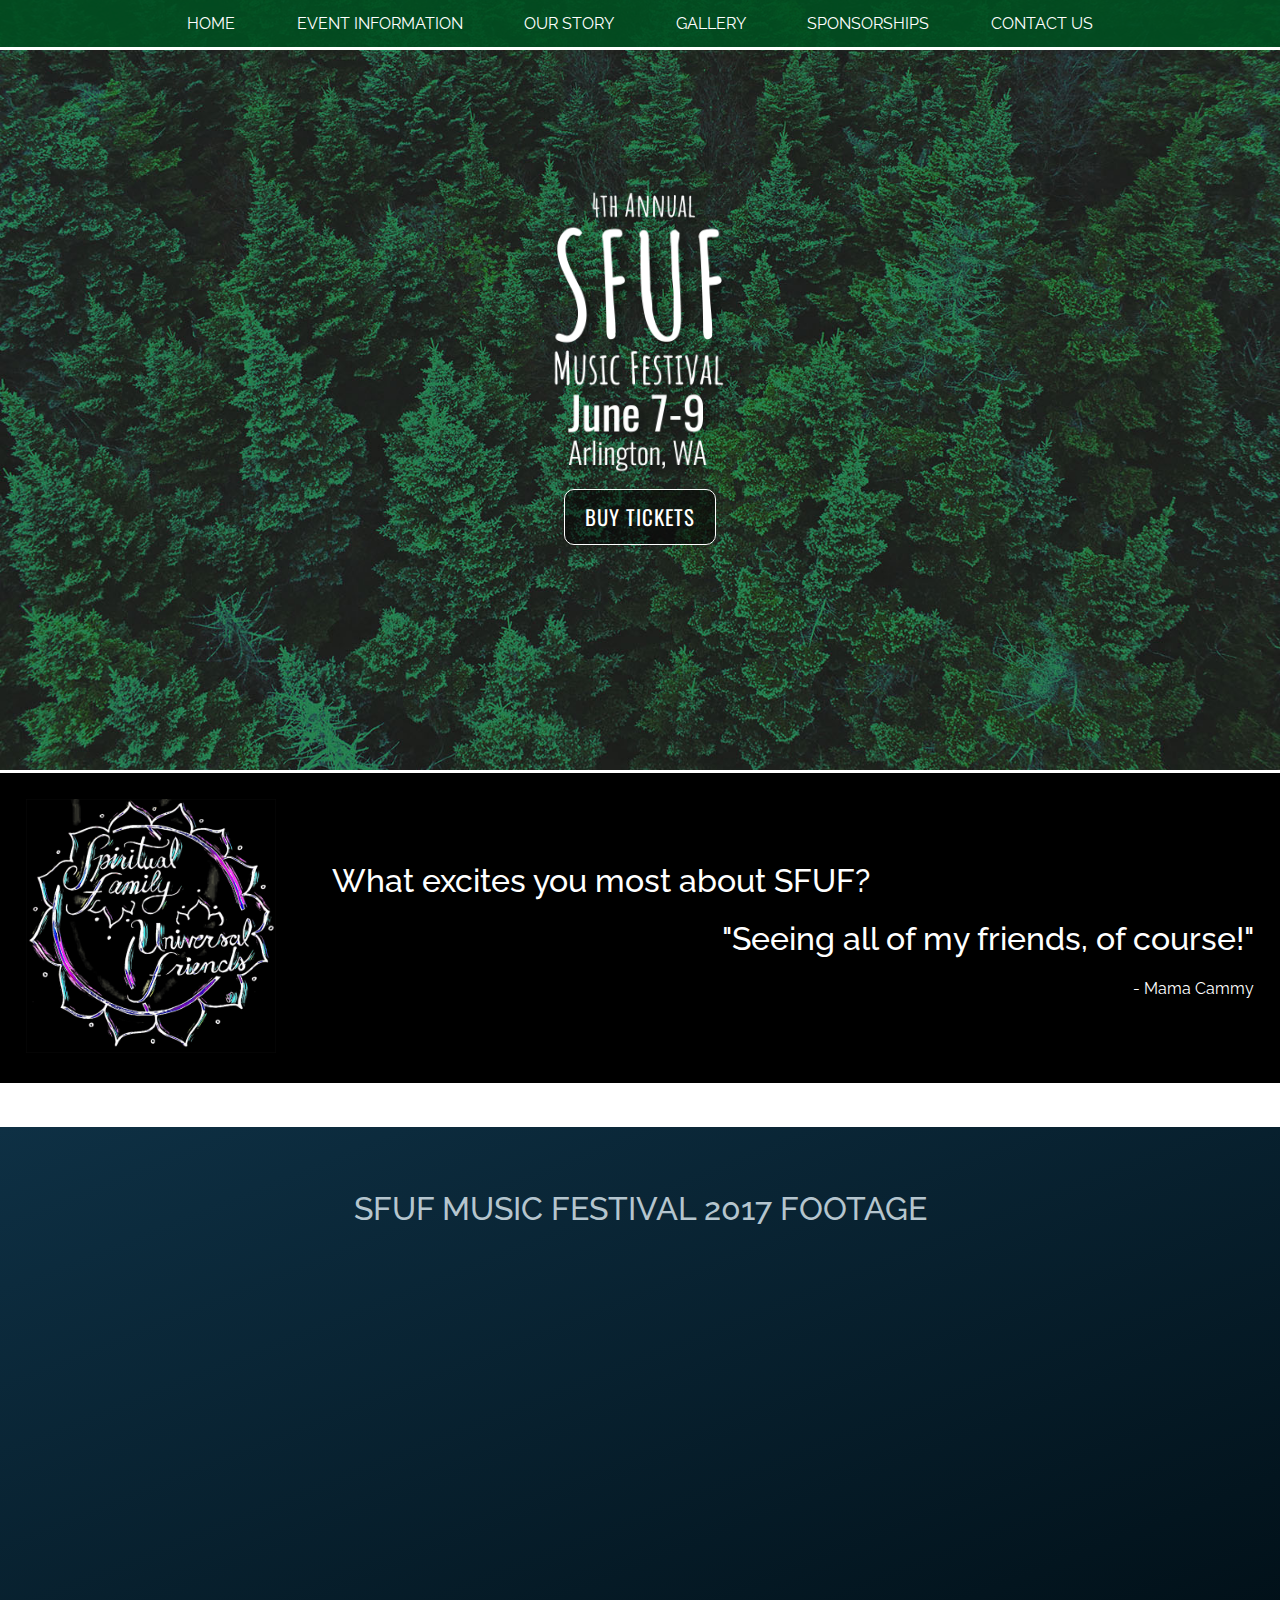
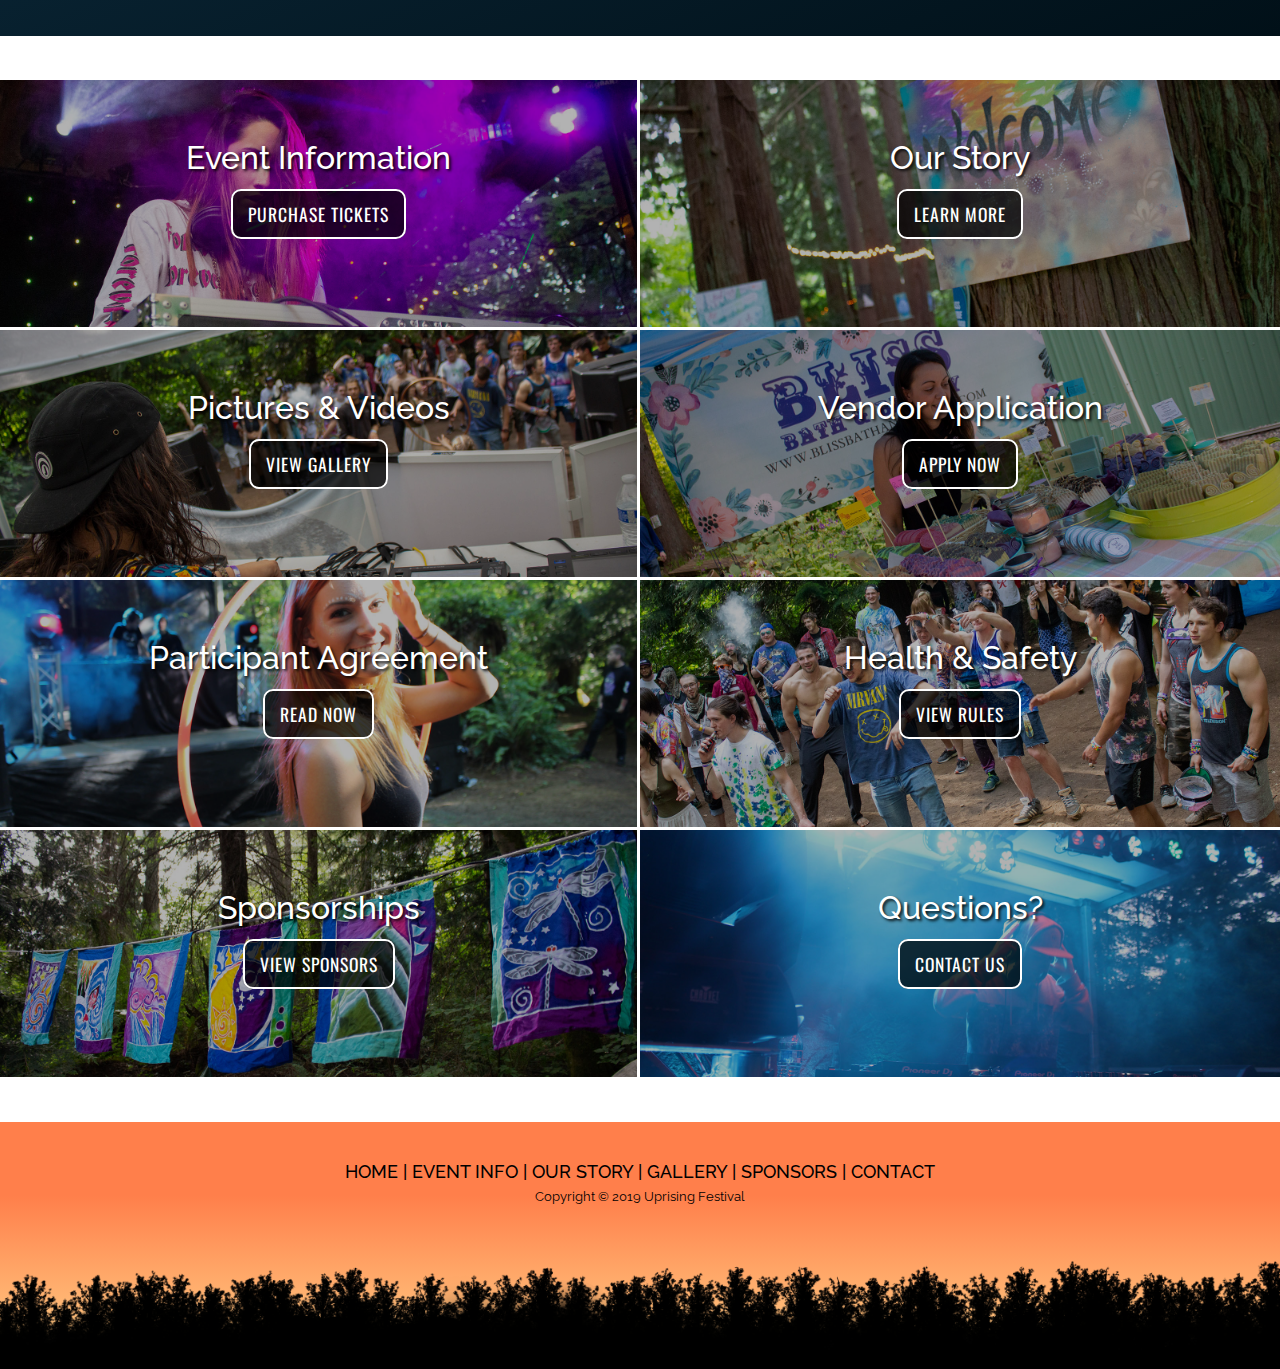
==== commit b2474bcf: "Add files via upload" ====
--- a/index.html
+++ b/index.html
@@ -10,6 +10,7 @@
 <body class="index-body" ontouchstart="">
 
 	<header class="index-header">
+		
 		<nav>
 			<i class="fas fa-bars menu-toggle"></i>
 			<ul class="site-nav">
@@ -20,9 +21,6 @@
 					<a href="event-information.html">Event Information</a>
 					<ul>
 						<li>
-							<a href="health-safety.html">Health & Safety</a>
-						</li>
-						<li>
 							<a href="participant-agreement.html">Participant Agreement</a>
 						</li>
 						<li>
@@ -32,6 +30,11 @@
 				</li>
 				<li class="top-level">
 					<a href="our-story.html">Our Story</a>
+					<ul>
+						<li>
+							<a href="our-partners.html">Our Partners</a>
+						</li>
+					</ul>
 				</li>
 				<li class="top-level">
 					<a href="gallery.html">Gallery</a>
@@ -47,7 +50,7 @@
 
 		<div class="header-content">
 			<img src="images/sfuf-header-3.png" class="header-img"><br>
-			<button class="header-btn">Buy Tickets</button>
+			<a href="event-information.html" class="header-btn">Buy Tickets</a>
 		</div>
 	</header>
 
@@ -61,10 +64,10 @@
 						<img src="images/sfuf-trans-600-2.png" id="logo">
 					</div>
 					<div class="quote">
-						<h1>What does SFUF mean to you?</h1>
+						<h1>What excites you most about SFUF?</h1>
 						<div class="reply">
-							<h1>"Something about seeing my friends."</h1>
-							<p>- Girl's name</p>
+							<h1>"Seeing all of my friends, of course!"</h1>
+							<p>- Mama Cammy</p>
 						</div>
 					</div>
 				</div>			
--- a/styles/style.css
+++ b/styles/style.css
@@ -68,12 +68,12 @@
 
 .health-body,
 .health-header {
-	background-image: url("../images/health-safety-header.jpg");
+	background-image: url();
 }
 
 .participant-body,
 .participant-header {
-	background-image: url("../images/participant-header.jpg");
+	background-image: url("../images/health-safety-header.jpg");
 }
 
 .vendor-body,
@@ -197,6 +197,7 @@
 	font-size: 1.3em;
 	background: rgba(0,0,0,0.5);
 	color: #fff;
+	display: inline-block;
 	font-family: 'Oswald', sans-serif;
 	letter-spacing: 1px;
 	text-transform: uppercase;
@@ -229,7 +230,7 @@
 	font-family: 'Raleway', sans-serif;
 	padding-bottom: 3%;
 	background: #000;
-	color: #fff;
+	color: #dcdcdc;
 }
 
 #primary {
@@ -299,7 +300,7 @@
 	width: 560px;
 	height: 315px;
 	opacity: 0;
-	border: 3px solid #fff;
+	border: 1px solid #fff;
 }
 
 .flex-container {
@@ -410,13 +411,29 @@
 .page-content {
 	background: #000;
 	width: 100%;
-	padding: 10% 2%;
+	padding: 5% 2%;
 	border-bottom: 3px solid #fff;
 }
 
-.page-content p {
+.page-content p,
+.page-content h1 {
 	max-width: 1000px;
-	margin: 0 auto;
+	margin: 2em auto;
+}
+
+.v-title {
+	font-weight: 700;
+	text-indent: 10px;
+	font-size: 1.2em;
+	color: #26854C;
+	border-left: 2px solid #dcdcdc;
+}
+
+.v-btn {
+	margin: 5% auto 0;
+	text-align: center;
+	display: block;
+	width: 50%;
 }
 
 .contact-content {
@@ -428,6 +445,11 @@
 .contact-right {
 	flex: 1 50%;
 	padding: 0 2%;
+}
+
+.contact-left p,
+.contact-right p {
+	margin: 2% auto;
 }
 
 .contact-right form {
@@ -482,9 +504,22 @@
 }
 
 .contact-info {
-	margin: 0 auto;
+	margin: auto;
 	font-size: 1.2em;
 	max-width: 400px;
+}
+
+.contact-info span {
+	display: inline-block;
+}
+
+.fa-map-marker-alt {
+	vertical-align: top;
+}
+
+.g-map {
+	margin-top: 5%;
+	width: 100%;
 }
 
 /*--------------------------------------------------------------
@@ -626,7 +661,8 @@
 		margin: 0 auto;
 	}
 
-	.contact-right {
+	.contact-right,
+	.g-map{
 		margin-top: 5%;
 	}
 
